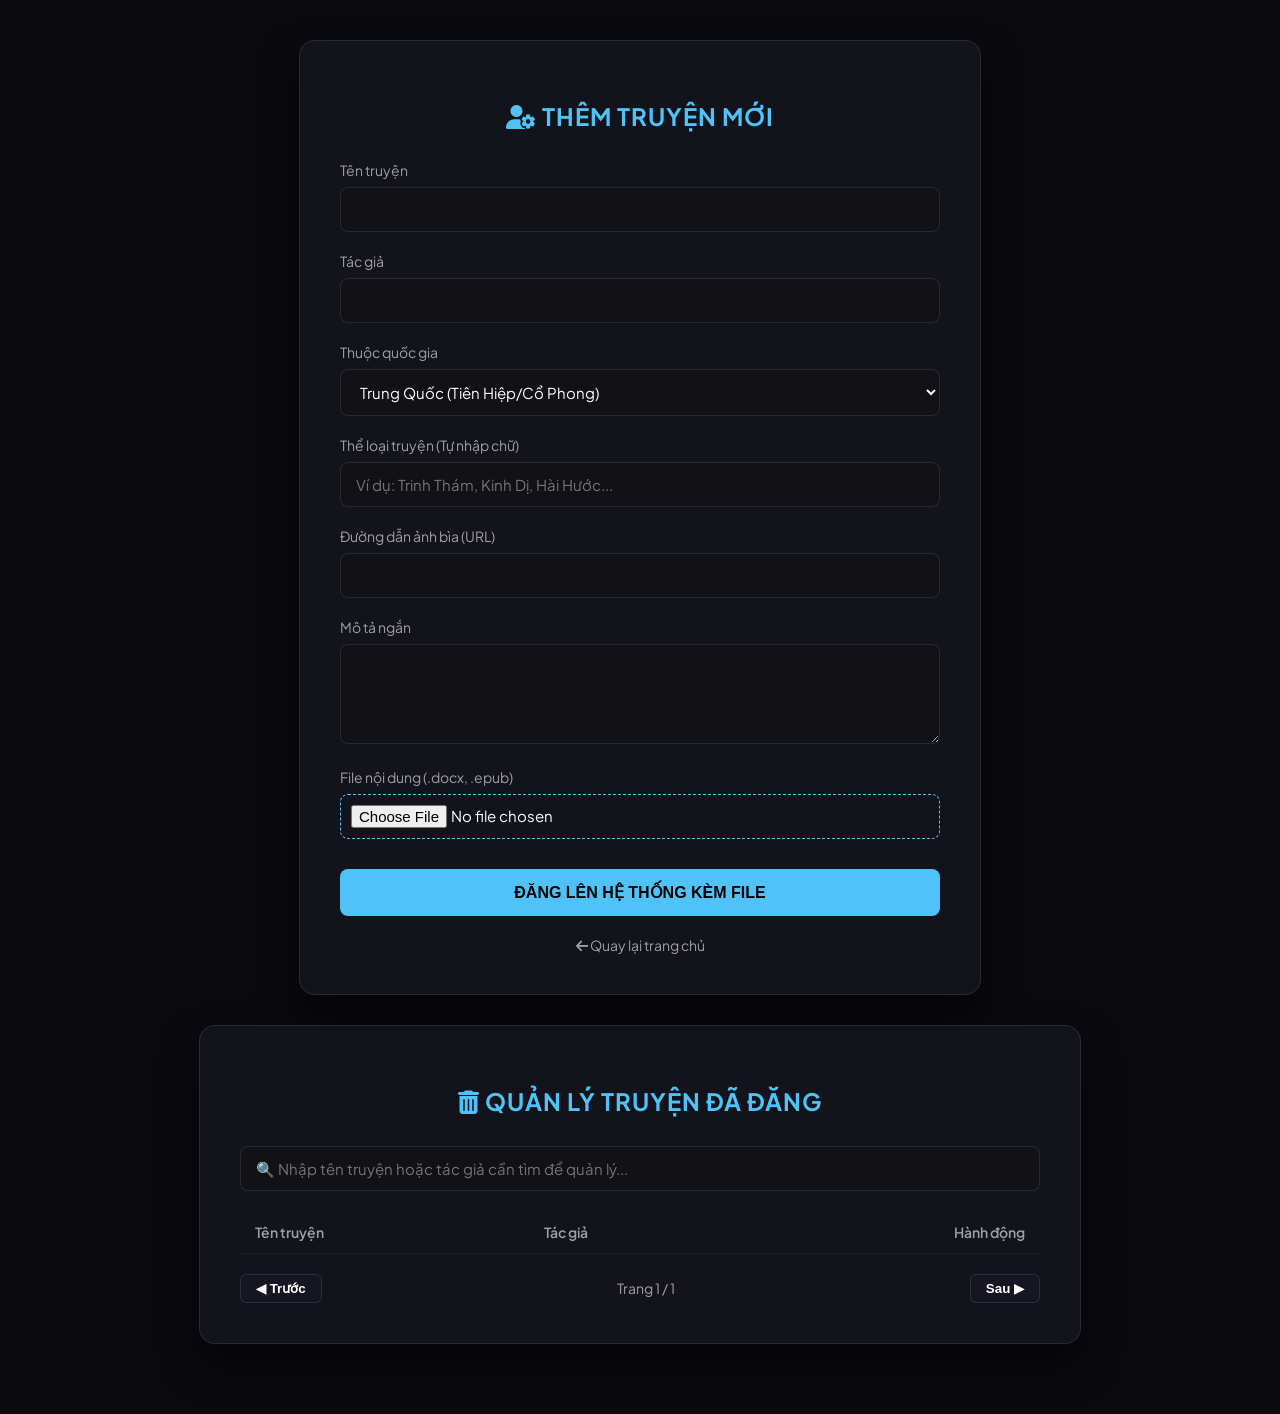
==== admin.html @ f94bbf7b "Add files via upload" ====
<!DOCTYPE html>
<html lang="vi">
<head>
    <meta charset="UTF-8">
    <meta name="viewport" content="width=device-width, initial-scale=1.0">
    <title>Trang Quản Trị | Luxury Library</title>
    <link href="https://fonts.googleapis.com/css2?family=Plus+Jakarta+Sans:wght@400;600&display=swap" rel="stylesheet">
    <link rel="stylesheet" href="https://cdnjs.cloudflare.com/ajax/libs/font-awesome/6.5.1/css/all.min.css">
    <style>
        body { background-color: #0a0a0f; color: #ffffff; font-family: 'Plus Jakarta Sans', sans-serif; display: flex; flex-direction: column; align-items: center; min-height: 100vh; margin: 0; padding: 40px 20px; }
        .admin-container { background: rgba(22, 22, 30, 0.8); backdrop-filter: blur(10px); border: 1px solid rgba(255, 255, 255, 0.1); padding: 40px; border-radius: 16px; width: 100%; max-width: 600px; box-shadow: 0 20px 40px rgba(0,0,0,0.5); margin-bottom: 30px; }
        h2 { text-align: center; margin-bottom: 30px; color: #4fc3f7; letter-spacing: 1px; }
        .form-group { margin-bottom: 20px; }
        label { display: block; margin-bottom: 8px; color: #a0a0a0; font-size: 14px; }
        input, select, textarea { width: 100%; padding: 12px 15px; background: #111116; border: 1px solid rgba(255, 255, 255, 0.1); border-radius: 8px; color: #fff; font-family: inherit; font-size: 15px; outline: none; box-sizing: border-box; transition: 0.3s; }
        input:focus, select:focus, textarea:focus { border-color: #4fc3f7; box-shadow: 0 0 10px rgba(79, 195, 247, 0.2); }
        textarea { resize: vertical; height: 100px; }
        .submit-btn { width: 100%; background: #4fc3f7; color: #000; border: none; padding: 14px; border-radius: 8px; font-weight: 600; font-size: 16px; cursor: pointer; transition: 0.3s; margin-top: 10px; }
        .submit-btn:hover { background: #29b6f6; box-shadow: 0 0 20px rgba(79, 195, 247, 0.4); }
        .back-home { display: block; text-align: center; margin-top: 20px; color: #a0a0a0; text-decoration: none; font-size: 14px; }
        .back-home:hover { color: #fff; }

        /* Style cho bảng Quản lý truyện */
        .table-container { max-width: 800px; width: 100%; }
        table { width: 100%; border-collapse: collapse; margin-top: 15px; }
        th, td { padding: 12px 15px; text-align: left; border-bottom: 1px solid rgba(255,255,255,0.05); }
        th { color: #a0a0a0; font-weight: 600; font-size: 14px; }
        .delete-btn { background: rgba(255, 71, 87, 0.1); color: #ff4757; border: 1px solid rgba(255, 71, 87, 0.3); padding: 8px 15px; border-radius: 6px; cursor: pointer; transition: 0.2s; font-weight: bold;}
        .delete-btn:hover { background: #ff4757; color: #fff; }

        /* THANH PHÂN TRANG (PAGINATION) */
        .pagination-controls { display: flex; justify-content: space-between; align-items: center; margin-top: 20px; font-size: 14px; color: #a0a0a0; }
        .page-nav-btn { background: #161622; color: #fff; border: 1px solid rgba(255,255,255,0.1); padding: 6px 15px; border-radius: 6px; cursor: pointer; font-weight: 600; transition: 0.2s; }
        .page-nav-btn:hover:not(:disabled) { background: #4fc3f7; color: #000; border-color: #4fc3f7; }
        .page-nav-btn:disabled { opacity: 0.3; cursor: not-allowed; }

        /* MODAL QUẢN LÝ CHƯƠNG TRUYỆN */
        .modal-overlay { position: fixed; inset: 0; background: rgba(0,0,0,0.85); backdrop-filter: blur(8px); display: none; justify-content: center; align-items: center; z-index: 2000; padding: 20px; }
        .modal-overlay.open { display: flex; }
        .chapter-modal { background: #161622; border: 1px solid rgba(255,255,255,0.1); width: 100%; max-width: 800px; max-height: 85vh; border-radius: 16px; display: flex; flex-direction: column; box-shadow: 0 20px 50px rgba(0,0,0,0.6); }
        .modal-header { padding: 20px; border-bottom: 1px solid rgba(255,255,255,0.05); display: flex; justify-content: space-between; align-items: center; }
        .modal-header h3 { margin: 0; color: #4fc3f7; font-size: 18px; }
        .close-modal-btn { background: none; border: none; color: #a0a0a0; font-size: 20px; cursor: pointer; transition: 0.2s; }
        .close-modal-btn:hover { color: #fff; }
        .modal-body { flex: 1; overflow-y: auto; padding: 20px; }

        /* Form nhập/sửa chương */
        .chapter-form-box { background: #0f1014; border: 1px dashed rgba(79, 195, 247, 0.3); padding: 15px; border-radius: 8px; margin-bottom: 20px; }
        .chapter-form-box h4 { margin: 0 0 12px 0; color: #ffcc00; font-size: 14px; }
        .inline-btn-group { display: flex; gap: 10px; margin-top: 10px; }
        .btn-action { padding: 8px 16px; border-radius: 6px; font-weight: 600; cursor: pointer; border: none; font-size: 14px; }
        .btn-save { background: #4fc3f7; color: #000; }
        .btn-cancel { background: transparent; color: #a0a0a0; border: 1px solid #444; }

        /* List chương admin */
        .admin-chap-list { display: flex; flex-direction: column; gap: 10px; }
        .admin-chap-item { background: #1c1c27; padding: 12px 15px; border-radius: 8px; display: flex; justify-content: space-between; align-items: center; border: 1px solid rgba(255,255,255,0.02); }
        .admin-chap-item span { font-weight: 600; color: #fff; font-size: 15px; }
        .edit-chap-btn { background: rgba(79, 195, 247, 0.1); color: #4fc3f7; border: 1px solid rgba(79, 195, 247, 0.2); padding: 5px 12px; border-radius: 5px; cursor: pointer; font-size: 13px; font-weight: bold; }
        .edit-chap-btn:hover { background: #4fc3f7; color: #000; }
        /* =========================================================
           ✨ HIỆU ỨNG THANH TIẾN TRÌNH QUÉT SÁNG KHI TẢI DỮ LIỆU
           ========================================================= */
        .loading-container {
            display: flex;
            flex-direction: column;
            align-items: center;
            gap: 15px;
            padding: 40px 0;
            color: #a0a0a0;
            font-size: 14px;
        }
        .linear-progress-bar {
            width: 100%;
            max-width: 450px;
            height: 6px;
            background: #111116;
            border-radius: 10px;
            overflow: hidden;
            position: relative;
            border: 1px solid rgba(255, 255, 255, 0.05);
            box-shadow: 0 0 10px rgba(0, 0, 0, 0.5);
        }
        .linear-progress-value {
            width: 100%;
            height: 100%;
            /* Tạo dải sáng xanh Electric chạy quét qua lại */
            background: linear-gradient(90deg, transparent, #4fc3f7, #29b6f6, transparent);
            position: absolute;
            animation: linearScanning 1.4s infinite linear;
        }
        @keyframes linearScanning {
            0% { left: -100%; }
            100% { left: 100%; }
        }
    </style>
</head>
<body>

    <div class="admin-container">
        <h2><i class="fa-solid fa-user-gear"></i> THÊM TRUYỆN MỚI</h2>
        <form id="addBookForm">
            <div class="form-group"><label>Tên truyện</label><input type="text" id="title" required></div>
            <div class="form-group"><label>Tác giả</label><input type="text" id="author" required></div>
            
            <div class="form-group">
                <label>Thuộc quốc gia</label>
                <select id="region" required>
                    <option value="china">Trung Quốc (Tiên Hiệp/Cổ Phong)</option>
                    <option value="japan">Nhật Bản (Light Novel)</option>
                    <option value="korea">Hàn Quốc (Thợ Săn/Hệ Thống)</option>
                </select>
            </div>
            
            <div class="form-group">
                <label>Thể loại truyện (Tự nhập chữ)</label>
                <input type="text" id="category" placeholder="Ví dụ: Trinh Thám, Kinh Dị, Hài Hước..." required>
            </div>

            <div class="form-group"><label>Đường dẫn ảnh bìa (URL)</label><input type="url" id="coverUrl" required></div>
            <div class="form-group"><label>Mô tả ngắn</label><textarea id="description" required></textarea></div>
            <div class="form-group"><label>File nội dung (.docx, .epub)</label>
    <input type="file" id="bookFile" accept=".docx,.epub" style="background: transparent; border: 1px dashed #4fc3f7; padding: 10px; text-align: center;" required>
</div>
            <button type="submit" class="submit-btn">ĐĂNG LÊN HỆ THỐNG KÈM FILE</button>
        </form>
        <a href="index.html" class="back-home"><i class="fa-solid fa-arrow-left"></i> Quay lại trang chủ</a>
    </div>

    <div class="admin-container table-container">
        <h2><i class="fa-solid fa-trash-can"></i> QUẢN LÝ TRUYỆN ĐÃ ĐĂNG</h2>
        
        <div class="form-group">
            <input type="text" id="adminSearchInput" placeholder="🔍 Nhập tên truyện hoặc tác giả cần tìm để quản lý...">
        </div>

        <table>
            <thead>
                <tr>
                    <th>Tên truyện</th>
                    <th>Tác giả</th>
                    <th style="text-align: right;">Hành động</th>
                </tr>
            </thead>
            <tbody id="bookListTable"></tbody>
        </table>

        <div class="pagination-controls">
            <button class="page-nav-btn" id="adminPrevBtn">◀ Trước</button>
            <span id="adminPageInfo">Trang 1 / 1</span>
            <button class="page-nav-btn" id="adminNextBtn">Sau ▶</button>
        </div>
    </div>

    <div class="modal-overlay" id="chapterManagerModal">
        <div class="chapter-modal">
            <div class="modal-header">
                <h3 id="modalBookTitle"><i class="fa-solid fa-book-bookmark"></i> Quản lý chương</h3>
                <button class="close-modal-btn" id="closeModalBtn">✕</button>
            </div>
            <div class="modal-body">
                
                <div class="chapter-form-box">
                    <h4 id="formActionTitle">➕ THÊM CHƯƠNG MỚI (VIẾT TAY / COPY-PASTE)</h4>
                    <div class="form-group" style="margin-bottom: 12px;">
                        <label>Tiêu đề chương</label>
                        <input type="text" id="inputChapTitle" placeholder="Ví dụ: Chương X: Khởi Đầu Mới">
                    </div>
                    <div class="form-group" style="margin-bottom: 12px;">
                        <label>Nội dung chi tiết chương</label>
                        <textarea id="inputChapContent" style="height: 180px;" placeholder="Dán hoặc viết nội dung truyện vào đây..."></textarea>
                    </div>
                    <div class="form-group" style="margin-bottom: 12px;" id="batchUploadGroup">
    <label style="color: #ffcc00; font-weight: bold;"><i class="fa-solid fa-file-import"></i> HOẶC IMPORT FILE CHƯƠNG HÀNG LOẠT (.DOCX, .EPUB)</label>
    <input type="file" id="inputChapFile" accept=".docx,.epub" style="background: transparent; border: 1px dashed #4fc3f7; padding: 12px; text-align: center;">
    <small style="color: #666; display: block; margin-top: 5px;">* Hệ thống sẽ tự động bóc tách các từ khóa "Chương X" bên trong file để tạo nhiều chương mới nối tiếp vào truyện.</small>
</div>
                    <div class="inline-btn-group">
                        <button class="btn-action btn-save" id="saveChapBtn">LƯU CHƯƠNG</button>
                        <button class="btn-action btn-cancel" id="cancelFormBtn" style="display: none;">HỦY SỬA</button>
                    </div>
                </div>

                <h4 style="color: #a0a0a0; font-size: 14px; margin-bottom: 12px;">📖 DANH SÁCH CHƯƠNG HIỆN CÓ</h4>
                <div class="admin-chap-list" id="adminChapListContainer"></div>
            </div>
        </div>
    </div>

<div class="modal-overlay" id="uploadProgressModal" style="display: none; z-index: 3000;">
    <div class="chapter-modal" style="max-width: 450px; padding: 30px; text-align: center; display: flex; flex-direction: column; align-items: center; justify-content: center;">
        <h3 style="color: #4fc3f7; margin-bottom: 20px;">
            <i class="fa-solid fa-cloud-arrow-up fa-bounce"></i> Đang tải truyện lên hệ thống...
        </h3>
        
        <div class="progress-bar" style="width: 100%; height: 16px; background: #111116; border: 1px solid rgba(255,255,255,0.1); border-radius: 10px; overflow: hidden; margin-bottom: 15px;">
            <div id="uploadProgressBar" style="height: 100%; width: 0%; background: linear-gradient(90deg, #4fc3f7, #29b6f6); transition: width 0.1s ease;"></div>
        </div>
        
        <span id="uploadProgressPercent" style="font-size: 18px; font-weight: bold; color: #fff;">0%</span>
    </div>
</div>

    <script>
    // 🌟 CẤU HÌNH ĐỊA CHỈ SERVER TẬP TRUNG
    // Thay đổi IP này thành "http://localhost:3000" nếu chạy hoàn toàn trên máy tính
    const SERVER_URL = "https://thuvienbackend.onrender.com";

    // --- 1. XỬ LÝ UP TRUYỆN CÓ ĐO TIẾN TRÌNH (UPLOAD PROGRESS) ---
    document.getElementById('addBookForm').addEventListener('submit', async (e) => {
        e.preventDefault();
        const formData = new FormData();
        formData.append('title', document.getElementById('title').value);
        formData.append('author', document.getElementById('author').value);
        formData.append('region', document.getElementById('region').value);
        formData.append('category', document.getElementById('category').value);
        formData.append('coverUrl', document.getElementById('coverUrl').value);
        formData.append('description', document.getElementById('description').value);
        
        const fileInput = document.getElementById('bookFile');
        if (fileInput.files.length > 0) formData.append('bookFile', fileInput.files[0]);

        const progressModal = document.getElementById('uploadProgressModal');
        const progressBar = document.getElementById('uploadProgressBar');
        const progressPercent = document.getElementById('uploadProgressPercent');
        
        progressModal.style.display = 'flex';
        progressBar.style.width = '0%';
        progressPercent.innerText = '0%';

        const xhr = new XMLHttpRequest();
        xhr.open('POST', `${SERVER_URL}/api/books/upload`, true);

        xhr.upload.addEventListener('progress', (event) => {
            if (event.lengthComputable) {
                const percentComplete = Math.round((event.loaded / event.total) * 100);
                progressBar.style.width = percentComplete + '%';
                progressPercent.innerText = percentComplete + '%';
                
                if (percentComplete === 100) {
                    progressPercent.innerHTML = `100% <br><span style="font-size:13px; color:#ffcc00; font-weight:normal;">Server đang bóc tách chương truyện, vui lòng đợi...</span>`;
                }
            }
        });

        xhr.onload = function () {
            progressModal.style.display = 'none';
            if (xhr.status >= 200 && xhr.status < 300) {
                alert('🎉 Đăng truyện và bóc tách chương thành công!');
                document.getElementById('addBookForm').reset();
                loadAdminBooks(); 
            } else {
                try {
                    const resData = JSON.parse(xhr.responseText);
                    alert(`❌ Lỗi từ hệ thống: ${resData.message}`);
                } catch (err) {
                    alert('❌ Có lỗi xảy ra trong quá trình xử lý file!');
                }
            }
        };

        xhr.onerror = function () {
            progressModal.style.display = 'none';
            alert('❌ Lỗi kết nối đến Server! Hãy kiểm tra xem bạn đã bật Backend chưa.');
        };

        xhr.send(formData);
    });

    // --- 2. XỬ LÝ SEARCH VÀ PHÂN TRANG ---
    let allAdminBooks = [];       
    let filteredAdminBooks = [];  
    let currentAdminPage = 1;     
    const rowsPerPage = 5;        

    async function loadAdminBooks() {
        try {
            const response = await fetch(`${SERVER_URL}/api/books`);
            allAdminBooks = await response.json();
            filteredAdminBooks = [...allAdminBooks]; 
            currentAdminPage = 1;                    
            renderAdminTable();
        } catch (error) { console.error("Lỗi tải danh sách truyện:", error); }
    }

    function renderAdminTable() {
        const tbody = document.getElementById('bookListTable');
        tbody.innerHTML = '';
        const totalPages = Math.ceil(filteredAdminBooks.length / rowsPerPage);
        
        if (totalPages === 0) {
            tbody.innerHTML = '<tr><td colspan="3" style="text-align:center; color:#a0a0a0;">Không tìm thấy truyện nào tương ứng</td></tr>';
            document.getElementById('adminPageInfo').innerText = 'Trang 0 / 0';
            document.getElementById('adminPrevBtn').disabled = true;
            document.getElementById('adminNextBtn').disabled = true;
            return;
        }

        document.getElementById('adminPageInfo').innerText = `Trang ${currentAdminPage} / ${totalPages}`;
        document.getElementById('adminPrevBtn').disabled = (currentAdminPage === 1);
        document.getElementById('adminNextBtn').disabled = (currentAdminPage === totalPages);

        const start = (currentAdminPage - 1) * rowsPerPage;
        const end = start + rowsPerPage;
        const pageItems = filteredAdminBooks.slice(start, end);

        pageItems.forEach(book => {
            tbody.innerHTML += `
                <tr>
                    <td style="color:#fff; font-weight:600;">${book.title}</td>
                    <td>${book.author}</td>
                    <td style="text-align: right; white-space: nowrap;">
                        <button class="page-nav-btn" style="background: rgba(79,195,247,0.1); color:#4fc3f7; border-color: rgba(79,195,247,0.3); margin-right: 8px;" onclick="openChapterManager('${book._id}', '${book.title}')">
                            <i class="fa-solid fa-list-ol"></i> Chương
                        </button>
                        <button class="delete-btn" onclick="deleteBook('${book._id}', '${book.title}')">
                            <i class="fa-solid fa-trash"></i> Xóa
                        </button>
                    </td>
                </tr>
            `;
        });
    }

    document.getElementById('adminSearchInput').addEventListener('input', (e) => {
        const query = e.target.value.toLowerCase().trim();
        filteredAdminBooks = allAdminBooks.filter(book => 
            book.title.toLowerCase().includes(query) || 
            book.author.toLowerCase().includes(query)
        );
        currentAdminPage = 1; 
        renderAdminTable();
    });

    document.getElementById('adminPrevBtn').addEventListener('click', () => {
        if(currentAdminPage > 1) { currentAdminPage--; renderAdminTable(); }
    });
    document.getElementById('adminNextBtn').addEventListener('click', () => {
        const totalPages = Math.ceil(filteredAdminBooks.length / rowsPerPage);
        if(currentAdminPage < totalPages) { currentAdminPage++; renderAdminTable(); }
    });

    async function deleteBook(id, title) {
        if(confirm(`⚠️ Bạn có chắc chắn muốn XÓA VĨNH VIỄN truyện "${title}" không? Hành động này không thể hoàn tác!`)) {
            try {
                const response = await fetch(`${SERVER_URL}/api/books/${id}`, { method: 'DELETE' });
                if (response.ok) {
                    alert(`🗑️ Đã xóa truyện "${title}" thành công!`);
                    loadAdminBooks(); 
                } else alert("❌ Có lỗi xảy ra khi xóa!");
            } catch (error) { console.error("Lỗi:", error); }
        }
    }

    // --- 3. LOGIC XỬ LÝ QUẢN LÝ TỪNG CHƯƠNG ---
    let currentTargetBookId = ""; 
    let editingChapterId = null;  

    const modal = document.getElementById("chapterManagerModal");
    const formTitle = document.getElementById("formActionTitle");
    const inputTitle = document.getElementById("inputChapTitle");
    const inputContent = document.getElementById("inputChapContent");
    const cancelBtn = document.getElementById("cancelFormBtn");
    const saveBtn = document.getElementById("saveChapBtn");
    const chapListContainer = document.getElementById("adminChapListContainer");

    async function openChapterManager(bookId, bookTitle) {
        currentTargetBookId = bookId;
        document.getElementById("modalBookTitle").innerText = `Quản lý chương - ${bookTitle}`;
        resetChapForm();
        modal.classList.add("open");
        await loadChaptersForAdmin();
    }

  async function loadChaptersForAdmin() {
    chapListContainer.innerHTML = `
        <div class="loading-container">
            <div class="linear-progress-bar"><div class="linear-progress-value"></div></div>
            <span><i class="fa-solid fa-spinner fa-spin" style="color: #4fc3f7; margin-right: 5px;"></i> Đang lấy danh sách chương...</span>
        </div>
    `;
    
    try {
        const res = await fetch(`${SERVER_URL}/api/books/${currentTargetBookId}/chapters`);
        const chapters = await res.json();
        
        if(chapters.length === 0) {
            chapListContainer.innerHTML = `<p style="color:#666; text-align:center;">Truyện này chưa có chương nào. Hãy nhập chương đầu tiên!</p>`;
            return;
        }

        // ✨ GIẢI PHÁP: Tạo một biến chuỗi tạm để gom toàn bộ HTML lại
        let htmlBuffer = "";

        chapters.forEach(chap => {
            const hasAudio = !!chap.audioUrl;
            const audioBadge = hasAudio ? `<span style="color: #2ecc71; font-size: 12px; margin-left: 8px;"><i class="fa-solid fa-file-audio"></i> Có Audio</span>` : '';

            const audioControlBtn = !hasAudio 
                ? `<button class="edit-chap-btn" style="background: rgba(46, 204, 113, 0.1); color: #2ecc71; border-color: rgba(46, 204, 113, 0.3);" onclick="document.getElementById('audioInput_${chap._id}').click()">
                        <i class="fa-solid fa-microphone"></i> Đăng Audio
                   </button>`
                : `<button class="delete-btn" style="padding: 5px 12px; font-size: 13px; margin: 0; background: rgba(231, 76, 60, 0.1); color: #e74c3c; border-color: rgba(231, 76, 60, 0.3);" onclick="executeAudioDelete('${chap._id}', '${chap.title}')">
                        <i class="fa-solid fa-music-slash"></i> Xóa Audio
                   </button>`;

            // Cộng dồn chuỗi vào biến đệm, hoàn toàn không động chạm vào giao diện (DOM) lúc này
            htmlBuffer += `
                <div class="admin-chap-item">
                    <div>
                        <span>${chap.title} (Chương ${chap.chapterNumber})</span>
                        ${audioBadge}
                    </div>
                    <div style="display: flex; gap: 8px; flex-wrap: wrap; align-items: center;">
                        <input type="file" id="audioInput_${chap._id}" accept="audio/*" style="display:none;" onchange="executeAudioUpload('${chap._id}')">
                        ${audioControlBtn}
                        <button class="edit-chap-btn" onclick="triggerEditChapter('${chap._id}')">
                            <i class="fa-solid fa-pen-to-square"></i> Sửa
                        </button>
                        <button class="delete-btn" style="padding: 5px 12px; font-size: 13px; margin: 0;" onclick="deleteChapter('${chap._id}', '${chap.title}')">
                            <i class="fa-solid fa-trash"></i> Xóa
                        </button>
                    </div>
                </div>
            `;
        });

        // ✨ Đổ toàn bộ dữ liệu vào DOM 1 lần duy nhất sau khi lặp xong
        chapListContainer.innerHTML = htmlBuffer;

    } catch (error) { 
        console.error(error); 
        chapListContainer.innerHTML = `<p style="color:#ff4757; text-align:center;">❌ Lỗi đường truyền, không thể tải danh sách chương!</p>`;
    }
}

    saveBtn.addEventListener("click", async () => {
        const fileInput = document.getElementById("inputChapFile");
        
        // TRƯỜNG HỢP 1: Đang sửa chương HOẶC không chọn file -> Chạy logic viết tay cũ
        if (editingChapterId || !fileInput.files || fileInput.files.length === 0) {
            const title = inputTitle.value.trim();
            const content = inputContent.value.trim();
            
            if(!content) {
                alert("⚠️ Vui lòng điền nội dung chương hoặc chọn file để bóc tách!");
                return;
            }

            let url = `${SERVER_URL}/api/books/${currentTargetBookId}/chapters/manual`;
            let method = "POST";

            if(editingChapterId) {
                url = `${SERVER_URL}/api/chapters/${editingChapterId}`;
                method = "PUT";
            }

            try {
                const response = await fetch(url, {
                    method: method,
                    headers: { 'Content-Type': 'application/json' },
                    body: JSON.stringify({ title, content })
                });

                if(response.ok) {
                    alert(editingChapterId ? "🎉 Cập nhật chương thành công!" : "🎉 Thêm chương mới thành công!");
                    resetChapForm();
                    await loadChaptersForAdmin(); 
                } else { alert("❌ Lỗi xử lý dữ liệu từ Server!"); }
            } catch (error) { alert("❌ Lỗi kết nối Server!"); }
        } 
        
        // TRƯỜNG HỢP 2: Đăng tải file bóc tách chương hàng loạt (Batch Import)
        else {
            const formData = new FormData();
            formData.append('chapterFile', fileInput.files[0]);

            const progressModal = document.getElementById('uploadProgressModal');
            const progressBar = document.getElementById('uploadProgressBar');
            const progressPercent = document.getElementById('uploadProgressPercent');
            const progressTitle = progressModal.querySelector('h3');
            const originalTitleHTML = progressTitle.innerHTML;

            progressTitle.innerHTML = `<i class="fa-solid fa-wand-magic-sparkles fa-bounce"></i> Đang bóc tách file chương hàng loạt...`;
            progressModal.style.display = 'flex';
            progressBar.style.width = '0%';
            progressPercent.innerText = '0%';

            const xhr = new XMLHttpRequest();
            xhr.open('POST', `${SERVER_URL}/api/books/${currentTargetBookId}/chapters/upload`, true);

            xhr.upload.addEventListener('progress', (event) => {
                if (event.lengthComputable) {
                    const percentComplete = Math.round((event.loaded / event.total) * 100);
                    progressBar.style.width = percentComplete + '%';
                    progressPercent.innerText = percentComplete + '%';
                    if (percentComplete === 100) {
                        progressPercent.innerHTML = `100% <br><span style="font-size:13px; color:#ffcc00; font-weight:normal;">Server đang phân rã văn bản thành nhiều chương, vui lòng đợi...</span>`;
                    }
                }
            });

            xhr.onload = async function () {
                progressModal.style.display = 'none';
                progressTitle.innerHTML = originalTitleHTML;
                if (xhr.status >= 200 && xhr.status < 300) {
                    try {
                        const resData = JSON.parse(xhr.responseText);
                        alert(`🎉 ${resData.message}`);
                    } catch(e) {
                        alert("🎉 Import danh sách chương thành công!");
                    }
                    resetChapForm();
                    await loadChaptersForAdmin();
                } else {
                    try {
                        const resData = JSON.parse(xhr.responseText);
                        alert(`❌ Lỗi từ hệ thống: ${resData.message}`);
                    } catch (err) {
                        alert('❌ Có lỗi xảy ra trong quá trình xử lý file!');
                    }
                }
            };

            xhr.onerror = function () {
                progressModal.style.display = 'none';
                progressTitle.innerHTML = originalTitleHTML;
                alert('❌ Lỗi kết nối đến Server Backend!');
            };

            xhr.send(formData);
        }
    });

   // =========================================================================
    // ✨ KHU VỰC DỌN SẠCH CODE: ĐÃ LOẠI BỎ TRÙNG LẶP HÀM & GIỮ NGUYÊN AUDIO ENGINE
    // =========================================================================

    function resetChapForm() {
        editingChapterId = null;
        formTitle.innerText = "➕ THÊM CHƯƠNG MỚI (VIẾT TAY / COPY-PASTE)";
        inputTitle.value = "";
        inputContent.value = "";
        const fileInput = document.getElementById("inputChapFile");
        if(fileInput) fileInput.value = "";
        document.getElementById("batchUploadGroup").style.display = "block"; // Hiện lại ô chọn file hàng loạt
        cancelBtn.style.display = "none";
    }

    async function triggerEditChapter(chapterId) {
        try {
            const res = await fetch(`${SERVER_URL}/api/chapters/${chapterId}`);
            const chapter = await res.json();
            
            editingChapterId = chapterId;
            formTitle.innerText = `📝 ĐANG SỬA NỘI DUNG: ${chapter.title}`;
            inputTitle.value = chapter.title;
            inputContent.value = chapter.content;
            document.getElementById("batchUploadGroup").style.display = "none"; // Ẩn ô chọn file khi đang sửa
            cancelBtn.style.display = "inline-block"; 
            inputTitle.focus();
        } catch (error) { alert("Không lấy được nội dung chi tiết chương!"); }
    }

    cancelBtn.onclick = resetChapForm;
    document.getElementById("closeModalBtn").onclick = () => modal.classList.remove("open");
    document.addEventListener('DOMContentLoaded', loadAdminBooks);

    async function deleteChapter(chapterId, chapterTitle) {
        if (confirm(`⚠️ Bạn có chắc chắn muốn XÓA VĨNH VIỄN chương "${chapterTitle}" không?\nHệ thống sẽ tự động dồn các số chương phía sau lên!`)) {
            try {
                const response = await fetch(`${SERVER_URL}/api/chapters/${chapterId}`, {
                    method: 'DELETE'
                });

                if (response.ok) {
                    alert(`🗑️ Đã dọn dẹp chương "${chapterTitle}" khỏi cơ sở dữ liệu!`);
                    resetChapForm();          
                    await loadChaptersForAdmin(); 
                } else {
                    alert("❌ Có lỗi xảy ra, server từ chối xóa chương!");
                }
            } catch (error) {
                console.error("Lỗi kết nối:", error);
                alert("❌ Không thể kết nối tới máy chủ!");
            }
        }
    }

    async function executeAudioUpload(chapterId) {
        const fileInput = document.getElementById(`audioInput_${chapterId}`);
        if (fileInput.files.length === 0) return;

        const formData = new FormData();
        formData.append('audioFile', fileInput.files[0]);

        const progressModal = document.getElementById('uploadProgressModal');
        const progressBar = document.getElementById('uploadProgressBar');
        const progressPercent = document.getElementById('uploadProgressPercent');
        
        const progressTitle = progressModal.querySelector('h3');
        const originalTitleHTML = progressTitle.innerHTML; 
        progressTitle.innerHTML = `<i class="fa-solid fa-cloud-arrow-up fa-bounce"></i> Đang tải file Audio lên hệ thống...`;

        progressModal.style.display = 'flex';
        progressBar.style.width = '0%';
        progressPercent.innerText = '0%';

        const xhr = new XMLHttpRequest();
        xhr.open('POST', `${SERVER_URL}/api/chapters/${chapterId}/audio`, true);

        xhr.upload.addEventListener('progress', (event) => {
            if (event.lengthComputable) {
                const percentComplete = Math.round((event.loaded / event.total) * 100);
                progressBar.style.width = percentComplete + '%';
                progressPercent.innerText = percentComplete + '%';
                
                if (percentComplete === 100) {
                    progressPercent.innerHTML = `100% <br><span style="font-size:13px; color:#ffcc00; font-weight:normal;">Server đang lưu trữ cấu hình Audio, vui lòng đợi...</span>`;
                }
            }
        });

        xhr.onload = function () {
            progressModal.style.display = 'none'; 
            progressTitle.innerHTML = originalTitleHTML; 
            
            if (xhr.status >= 200 && xhr.status < 300) {
                alert("🎉 Đăng tải file âm thanh lên hệ thống thành công!");
                loadChaptersForAdmin(); 
            } else {
                try {
                    const resData = JSON.parse(xhr.responseText);
                    alert(`❌ Lỗi từ hệ thống: ${resData.message}`);
                } catch (err) {
                    console.error("Nội dung lỗi crash từ Server:", xhr.responseText);
                    alert(`❌ Server báo lỗi mã ${xhr.status}! Hãy kiểm tra thư mục uploads/audio hoặc xem lỗi chi tiết ở tab Console (nhấn F12).`);
                }
            }
        };

        xhr.onerror = function () {
            progressModal.style.display = 'none';
            progressTitle.innerHTML = originalTitleHTML;
            alert('❌ Lỗi kết nối đến Server! Hãy kiểm tra xem bạn đã bật Backend chưa.');
        };

        xhr.send(formData);
    }

    async function executeAudioDelete(chapterId, chapterTitle) {
        if (confirm(`⚠️ Bạn có chắc chắn muốn XÓA FILE AUDIO của chương "${chapterTitle}" vĩnh viễn không?`)) {
            try {
                const response = await fetch(`${SERVER_URL}/api/chapters/${chapterId}/audio`, {
                    method: 'DELETE'
                });

                if (response.ok) {
                    alert(`🗑️ Đã xóa sạch file âm thanh khỏi chương "${chapterTitle}"!`);
                    await loadChaptersForAdmin(); 
                } else {
                    alert("❌ Server từ chối lệnh xóa audio!");
                }
            } catch (err) {
                alert("❌ Lỗi đường truyền, không thể kết nối tới Backend!");
            }
        }
    }
    </script>
    
</body>
</html>
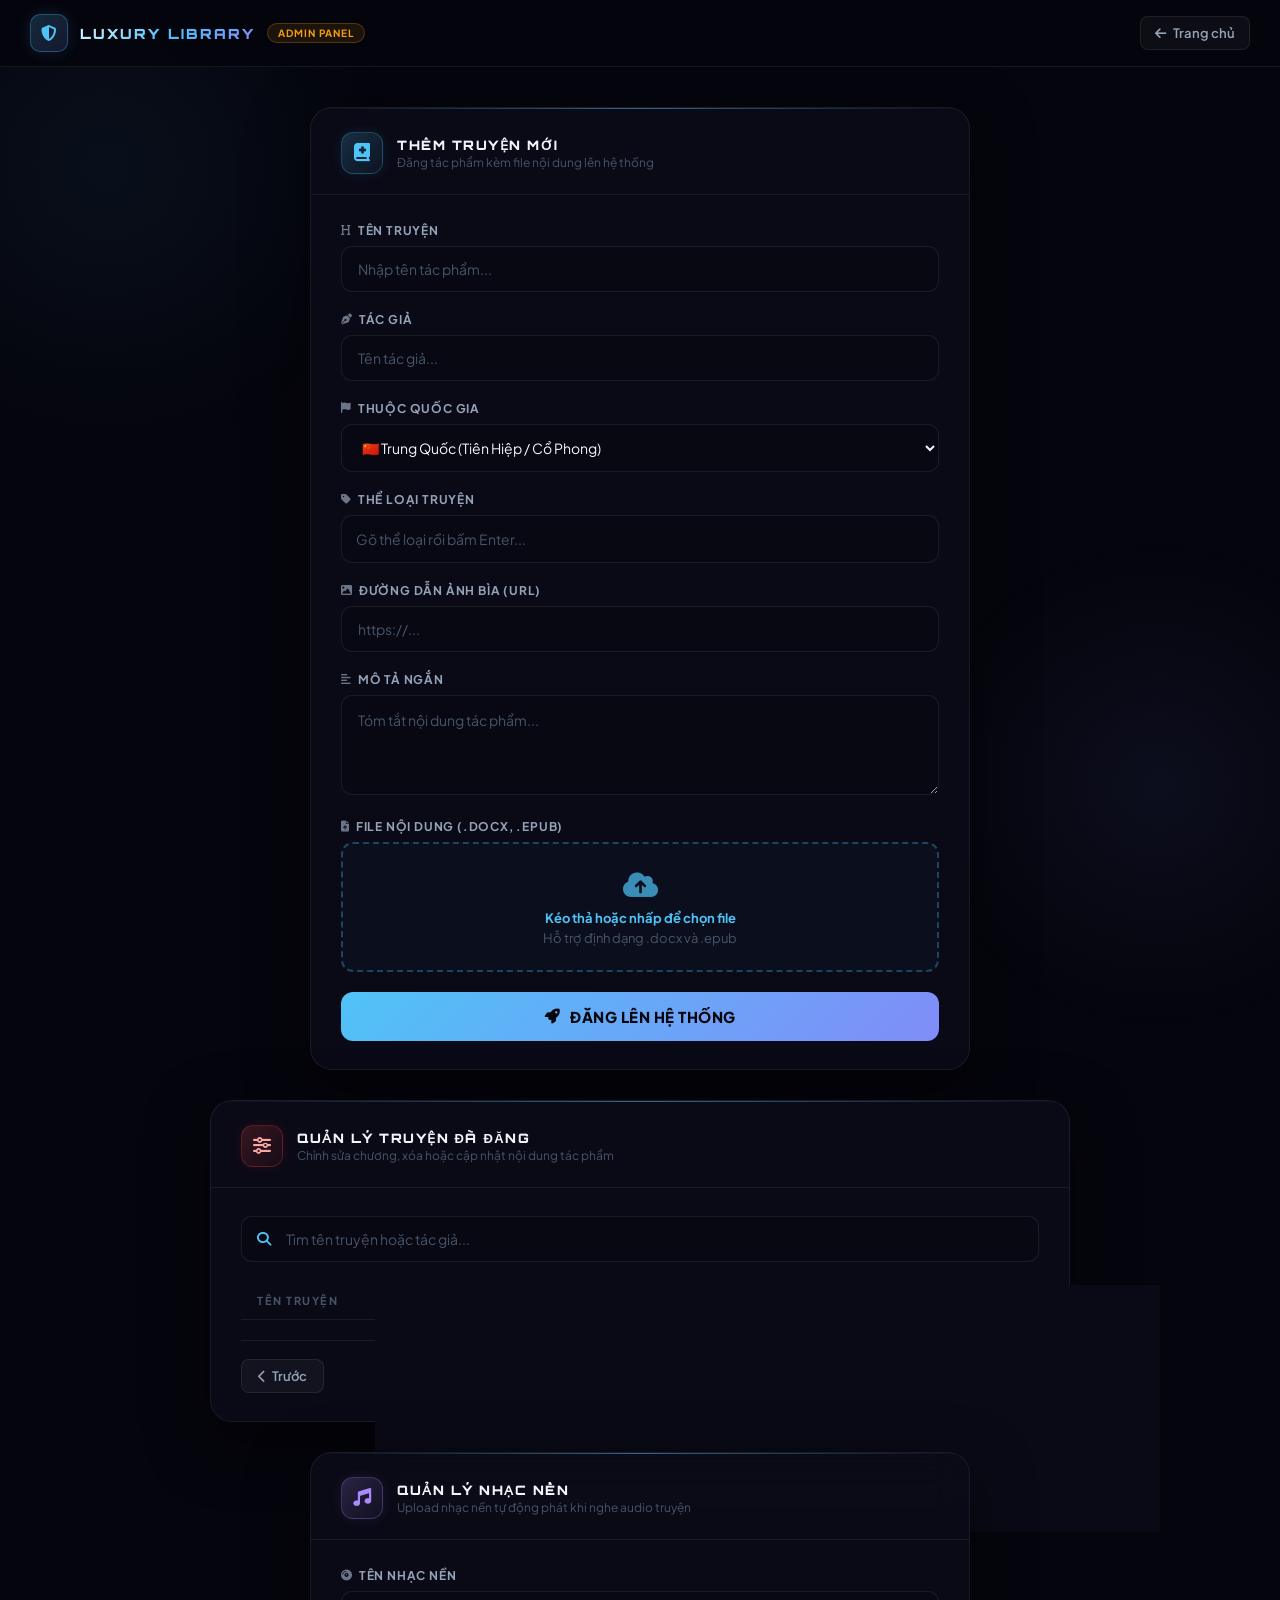
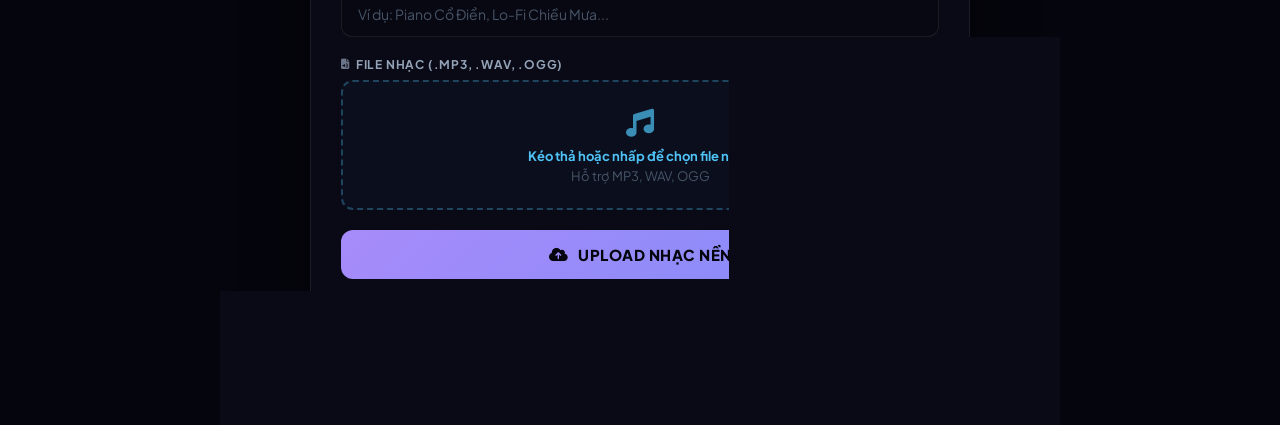
==== commit 5301b64f: "Add files via upload" ====
--- a/admin.html
+++ b/admin.html
@@ -1,672 +1,1568 @@
-<!DOCTYPE html>
-<html lang="vi">
-<head>
-    <meta charset="UTF-8">
-    <meta name="viewport" content="width=device-width, initial-scale=1.0">
-    <title>Trang Quản Trị | Luxury Library</title>
-    <link href="https://fonts.googleapis.com/css2?family=Plus+Jakarta+Sans:wght@400;600&display=swap" rel="stylesheet">
-    <link rel="stylesheet" href="https://cdnjs.cloudflare.com/ajax/libs/font-awesome/6.5.1/css/all.min.css">
-    <style>
-        body { background-color: #0a0a0f; color: #ffffff; font-family: 'Plus Jakarta Sans', sans-serif; display: flex; flex-direction: column; align-items: center; min-height: 100vh; margin: 0; padding: 40px 20px; }
-        .admin-container { background: rgba(22, 22, 30, 0.8); backdrop-filter: blur(10px); border: 1px solid rgba(255, 255, 255, 0.1); padding: 40px; border-radius: 16px; width: 100%; max-width: 600px; box-shadow: 0 20px 40px rgba(0,0,0,0.5); margin-bottom: 30px; }
-        h2 { text-align: center; margin-bottom: 30px; color: #4fc3f7; letter-spacing: 1px; }
-        .form-group { margin-bottom: 20px; }
-        label { display: block; margin-bottom: 8px; color: #a0a0a0; font-size: 14px; }
-        input, select, textarea { width: 100%; padding: 12px 15px; background: #111116; border: 1px solid rgba(255, 255, 255, 0.1); border-radius: 8px; color: #fff; font-family: inherit; font-size: 15px; outline: none; box-sizing: border-box; transition: 0.3s; }
-        input:focus, select:focus, textarea:focus { border-color: #4fc3f7; box-shadow: 0 0 10px rgba(79, 195, 247, 0.2); }
-        textarea { resize: vertical; height: 100px; }
-        .submit-btn { width: 100%; background: #4fc3f7; color: #000; border: none; padding: 14px; border-radius: 8px; font-weight: 600; font-size: 16px; cursor: pointer; transition: 0.3s; margin-top: 10px; }
-        .submit-btn:hover { background: #29b6f6; box-shadow: 0 0 20px rgba(79, 195, 247, 0.4); }
-        .back-home { display: block; text-align: center; margin-top: 20px; color: #a0a0a0; text-decoration: none; font-size: 14px; }
-        .back-home:hover { color: #fff; }
-
-        /* Style cho bảng Quản lý truyện */
-        .table-container { max-width: 800px; width: 100%; }
-        table { width: 100%; border-collapse: collapse; margin-top: 15px; }
-        th, td { padding: 12px 15px; text-align: left; border-bottom: 1px solid rgba(255,255,255,0.05); }
-        th { color: #a0a0a0; font-weight: 600; font-size: 14px; }
-        .delete-btn { background: rgba(255, 71, 87, 0.1); color: #ff4757; border: 1px solid rgba(255, 71, 87, 0.3); padding: 8px 15px; border-radius: 6px; cursor: pointer; transition: 0.2s; font-weight: bold;}
-        .delete-btn:hover { background: #ff4757; color: #fff; }
-
-        /* THANH PHÂN TRANG (PAGINATION) */
-        .pagination-controls { display: flex; justify-content: space-between; align-items: center; margin-top: 20px; font-size: 14px; color: #a0a0a0; }
-        .page-nav-btn { background: #161622; color: #fff; border: 1px solid rgba(255,255,255,0.1); padding: 6px 15px; border-radius: 6px; cursor: pointer; font-weight: 600; transition: 0.2s; }
-        .page-nav-btn:hover:not(:disabled) { background: #4fc3f7; color: #000; border-color: #4fc3f7; }
-        .page-nav-btn:disabled { opacity: 0.3; cursor: not-allowed; }
-
-        /* MODAL QUẢN LÝ CHƯƠNG TRUYỆN */
-        .modal-overlay { position: fixed; inset: 0; background: rgba(0,0,0,0.85); backdrop-filter: blur(8px); display: none; justify-content: center; align-items: center; z-index: 2000; padding: 20px; }
-        .modal-overlay.open { display: flex; }
-        .chapter-modal { background: #161622; border: 1px solid rgba(255,255,255,0.1); width: 100%; max-width: 800px; max-height: 85vh; border-radius: 16px; display: flex; flex-direction: column; box-shadow: 0 20px 50px rgba(0,0,0,0.6); }
-        .modal-header { padding: 20px; border-bottom: 1px solid rgba(255,255,255,0.05); display: flex; justify-content: space-between; align-items: center; }
-        .modal-header h3 { margin: 0; color: #4fc3f7; font-size: 18px; }
-        .close-modal-btn { background: none; border: none; color: #a0a0a0; font-size: 20px; cursor: pointer; transition: 0.2s; }
-        .close-modal-btn:hover { color: #fff; }
-        .modal-body { flex: 1; overflow-y: auto; padding: 20px; }
-
-        /* Form nhập/sửa chương */
-        .chapter-form-box { background: #0f1014; border: 1px dashed rgba(79, 195, 247, 0.3); padding: 15px; border-radius: 8px; margin-bottom: 20px; }
-        .chapter-form-box h4 { margin: 0 0 12px 0; color: #ffcc00; font-size: 14px; }
-        .inline-btn-group { display: flex; gap: 10px; margin-top: 10px; }
-        .btn-action { padding: 8px 16px; border-radius: 6px; font-weight: 600; cursor: pointer; border: none; font-size: 14px; }
-        .btn-save { background: #4fc3f7; color: #000; }
-        .btn-cancel { background: transparent; color: #a0a0a0; border: 1px solid #444; }
-
-        /* List chương admin */
-        .admin-chap-list { display: flex; flex-direction: column; gap: 10px; }
-        .admin-chap-item { background: #1c1c27; padding: 12px 15px; border-radius: 8px; display: flex; justify-content: space-between; align-items: center; border: 1px solid rgba(255,255,255,0.02); }
-        .admin-chap-item span { font-weight: 600; color: #fff; font-size: 15px; }
-        .edit-chap-btn { background: rgba(79, 195, 247, 0.1); color: #4fc3f7; border: 1px solid rgba(79, 195, 247, 0.2); padding: 5px 12px; border-radius: 5px; cursor: pointer; font-size: 13px; font-weight: bold; }
-        .edit-chap-btn:hover { background: #4fc3f7; color: #000; }
-        /* =========================================================
-           ✨ HIỆU ỨNG THANH TIẾN TRÌNH QUÉT SÁNG KHI TẢI DỮ LIỆU
-           ========================================================= */
-        .loading-container {
-            display: flex;
-            flex-direction: column;
-            align-items: center;
-            gap: 15px;
-            padding: 40px 0;
-            color: #a0a0a0;
-            font-size: 14px;
-        }
-        .linear-progress-bar {
-            width: 100%;
-            max-width: 450px;
-            height: 6px;
-            background: #111116;
-            border-radius: 10px;
-            overflow: hidden;
-            position: relative;
-            border: 1px solid rgba(255, 255, 255, 0.05);
-            box-shadow: 0 0 10px rgba(0, 0, 0, 0.5);
-        }
-        .linear-progress-value {
-            width: 100%;
-            height: 100%;
-            /* Tạo dải sáng xanh Electric chạy quét qua lại */
-            background: linear-gradient(90deg, transparent, #4fc3f7, #29b6f6, transparent);
-            position: absolute;
-            animation: linearScanning 1.4s infinite linear;
-        }
-        @keyframes linearScanning {
-            0% { left: -100%; }
-            100% { left: 100%; }
-        }
-    </style>
-</head>
-<body>
-
-    <div class="admin-container">
-        <h2><i class="fa-solid fa-user-gear"></i> THÊM TRUYỆN MỚI</h2>
-        <form id="addBookForm">
-            <div class="form-group"><label>Tên truyện</label><input type="text" id="title" required></div>
-            <div class="form-group"><label>Tác giả</label><input type="text" id="author" required></div>
-            
-            <div class="form-group">
-                <label>Thuộc quốc gia</label>
-                <select id="region" required>
-                    <option value="china">Trung Quốc (Tiên Hiệp/Cổ Phong)</option>
-                    <option value="japan">Nhật Bản (Light Novel)</option>
-                    <option value="korea">Hàn Quốc (Thợ Săn/Hệ Thống)</option>
-                </select>
-            </div>
-            
-            <div class="form-group">
-                <label>Thể loại truyện (Tự nhập chữ)</label>
-                <input type="text" id="category" placeholder="Ví dụ: Trinh Thám, Kinh Dị, Hài Hước..." required>
-            </div>
-
-            <div class="form-group"><label>Đường dẫn ảnh bìa (URL)</label><input type="url" id="coverUrl" required></div>
-            <div class="form-group"><label>Mô tả ngắn</label><textarea id="description" required></textarea></div>
-            <div class="form-group"><label>File nội dung (.docx, .epub)</label>
-    <input type="file" id="bookFile" accept=".docx,.epub" style="background: transparent; border: 1px dashed #4fc3f7; padding: 10px; text-align: center;" required>
-</div>
-            <button type="submit" class="submit-btn">ĐĂNG LÊN HỆ THỐNG KÈM FILE</button>
-        </form>
-        <a href="index.html" class="back-home"><i class="fa-solid fa-arrow-left"></i> Quay lại trang chủ</a>
-    </div>
-
-    <div class="admin-container table-container">
-        <h2><i class="fa-solid fa-trash-can"></i> QUẢN LÝ TRUYỆN ĐÃ ĐĂNG</h2>
-        
-        <div class="form-group">
-            <input type="text" id="adminSearchInput" placeholder="🔍 Nhập tên truyện hoặc tác giả cần tìm để quản lý...">
-        </div>
-
-        <table>
-            <thead>
-                <tr>
-                    <th>Tên truyện</th>
-                    <th>Tác giả</th>
-                    <th style="text-align: right;">Hành động</th>
-                </tr>
-            </thead>
-            <tbody id="bookListTable"></tbody>
-        </table>
-
-        <div class="pagination-controls">
-            <button class="page-nav-btn" id="adminPrevBtn">◀ Trước</button>
-            <span id="adminPageInfo">Trang 1 / 1</span>
-            <button class="page-nav-btn" id="adminNextBtn">Sau ▶</button>
-        </div>
-    </div>
-
-    <div class="modal-overlay" id="chapterManagerModal">
-        <div class="chapter-modal">
-            <div class="modal-header">
-                <h3 id="modalBookTitle"><i class="fa-solid fa-book-bookmark"></i> Quản lý chương</h3>
-                <button class="close-modal-btn" id="closeModalBtn">✕</button>
-            </div>
-            <div class="modal-body">
-                
-                <div class="chapter-form-box">
-                    <h4 id="formActionTitle">➕ THÊM CHƯƠNG MỚI (VIẾT TAY / COPY-PASTE)</h4>
-                    <div class="form-group" style="margin-bottom: 12px;">
-                        <label>Tiêu đề chương</label>
-                        <input type="text" id="inputChapTitle" placeholder="Ví dụ: Chương X: Khởi Đầu Mới">
-                    </div>
-                    <div class="form-group" style="margin-bottom: 12px;">
-                        <label>Nội dung chi tiết chương</label>
-                        <textarea id="inputChapContent" style="height: 180px;" placeholder="Dán hoặc viết nội dung truyện vào đây..."></textarea>
-                    </div>
-                    <div class="form-group" style="margin-bottom: 12px;" id="batchUploadGroup">
-    <label style="color: #ffcc00; font-weight: bold;"><i class="fa-solid fa-file-import"></i> HOẶC IMPORT FILE CHƯƠNG HÀNG LOẠT (.DOCX, .EPUB)</label>
-    <input type="file" id="inputChapFile" accept=".docx,.epub" style="background: transparent; border: 1px dashed #4fc3f7; padding: 12px; text-align: center;">
-    <small style="color: #666; display: block; margin-top: 5px;">* Hệ thống sẽ tự động bóc tách các từ khóa "Chương X" bên trong file để tạo nhiều chương mới nối tiếp vào truyện.</small>
-</div>
-                    <div class="inline-btn-group">
-                        <button class="btn-action btn-save" id="saveChapBtn">LƯU CHƯƠNG</button>
-                        <button class="btn-action btn-cancel" id="cancelFormBtn" style="display: none;">HỦY SỬA</button>
-                    </div>
-                </div>
-
-                <h4 style="color: #a0a0a0; font-size: 14px; margin-bottom: 12px;">📖 DANH SÁCH CHƯƠNG HIỆN CÓ</h4>
-                <div class="admin-chap-list" id="adminChapListContainer"></div>
-            </div>
-        </div>
-    </div>
-
-<div class="modal-overlay" id="uploadProgressModal" style="display: none; z-index: 3000;">
-    <div class="chapter-modal" style="max-width: 450px; padding: 30px; text-align: center; display: flex; flex-direction: column; align-items: center; justify-content: center;">
-        <h3 style="color: #4fc3f7; margin-bottom: 20px;">
-            <i class="fa-solid fa-cloud-arrow-up fa-bounce"></i> Đang tải truyện lên hệ thống...
-        </h3>
-        
-        <div class="progress-bar" style="width: 100%; height: 16px; background: #111116; border: 1px solid rgba(255,255,255,0.1); border-radius: 10px; overflow: hidden; margin-bottom: 15px;">
-            <div id="uploadProgressBar" style="height: 100%; width: 0%; background: linear-gradient(90deg, #4fc3f7, #29b6f6); transition: width 0.1s ease;"></div>
-        </div>
-        
-        <span id="uploadProgressPercent" style="font-size: 18px; font-weight: bold; color: #fff;">0%</span>
-    </div>
-</div>
-
-    <script>
-    // 🌟 CẤU HÌNH ĐỊA CHỈ SERVER TẬP TRUNG
-    // Thay đổi IP này thành "http://localhost:3000" nếu chạy hoàn toàn trên máy tính
-    const SERVER_URL = "https://thuvienbackend.onrender.com";
-
-    // --- 1. XỬ LÝ UP TRUYỆN CÓ ĐO TIẾN TRÌNH (UPLOAD PROGRESS) ---
-    document.getElementById('addBookForm').addEventListener('submit', async (e) => {
-        e.preventDefault();
-        const formData = new FormData();
-        formData.append('title', document.getElementById('title').value);
-        formData.append('author', document.getElementById('author').value);
-        formData.append('region', document.getElementById('region').value);
-        formData.append('category', document.getElementById('category').value);
-        formData.append('coverUrl', document.getElementById('coverUrl').value);
-        formData.append('description', document.getElementById('description').value);
-        
-        const fileInput = document.getElementById('bookFile');
-        if (fileInput.files.length > 0) formData.append('bookFile', fileInput.files[0]);
-
-        const progressModal = document.getElementById('uploadProgressModal');
-        const progressBar = document.getElementById('uploadProgressBar');
-        const progressPercent = document.getElementById('uploadProgressPercent');
-        
-        progressModal.style.display = 'flex';
-        progressBar.style.width = '0%';
-        progressPercent.innerText = '0%';
-
-        const xhr = new XMLHttpRequest();
-        xhr.open('POST', `${SERVER_URL}/api/books/upload`, true);
-
-        xhr.upload.addEventListener('progress', (event) => {
-            if (event.lengthComputable) {
-                const percentComplete = Math.round((event.loaded / event.total) * 100);
-                progressBar.style.width = percentComplete + '%';
-                progressPercent.innerText = percentComplete + '%';
-                
-                if (percentComplete === 100) {
-                    progressPercent.innerHTML = `100% <br><span style="font-size:13px; color:#ffcc00; font-weight:normal;">Server đang bóc tách chương truyện, vui lòng đợi...</span>`;
-                }
-            }
-        });
-
-        xhr.onload = function () {
-            progressModal.style.display = 'none';
-            if (xhr.status >= 200 && xhr.status < 300) {
-                alert('🎉 Đăng truyện và bóc tách chương thành công!');
-                document.getElementById('addBookForm').reset();
-                loadAdminBooks(); 
-            } else {
-                try {
-                    const resData = JSON.parse(xhr.responseText);
-                    alert(`❌ Lỗi từ hệ thống: ${resData.message}`);
-                } catch (err) {
-                    alert('❌ Có lỗi xảy ra trong quá trình xử lý file!');
-                }
-            }
-        };
-
-        xhr.onerror = function () {
-            progressModal.style.display = 'none';
-            alert('❌ Lỗi kết nối đến Server! Hãy kiểm tra xem bạn đã bật Backend chưa.');
-        };
-
-        xhr.send(formData);
-    });
-
-    // --- 2. XỬ LÝ SEARCH VÀ PHÂN TRANG ---
-    let allAdminBooks = [];       
-    let filteredAdminBooks = [];  
-    let currentAdminPage = 1;     
-    const rowsPerPage = 5;        
-
-    async function loadAdminBooks() {
-        try {
-            const response = await fetch(`${SERVER_URL}/api/books`);
-            allAdminBooks = await response.json();
-            filteredAdminBooks = [...allAdminBooks]; 
-            currentAdminPage = 1;                    
-            renderAdminTable();
-        } catch (error) { console.error("Lỗi tải danh sách truyện:", error); }
-    }
-
-    function renderAdminTable() {
-        const tbody = document.getElementById('bookListTable');
-        tbody.innerHTML = '';
-        const totalPages = Math.ceil(filteredAdminBooks.length / rowsPerPage);
-        
-        if (totalPages === 0) {
-            tbody.innerHTML = '<tr><td colspan="3" style="text-align:center; color:#a0a0a0;">Không tìm thấy truyện nào tương ứng</td></tr>';
-            document.getElementById('adminPageInfo').innerText = 'Trang 0 / 0';
-            document.getElementById('adminPrevBtn').disabled = true;
-            document.getElementById('adminNextBtn').disabled = true;
-            return;
-        }
-
-        document.getElementById('adminPageInfo').innerText = `Trang ${currentAdminPage} / ${totalPages}`;
-        document.getElementById('adminPrevBtn').disabled = (currentAdminPage === 1);
-        document.getElementById('adminNextBtn').disabled = (currentAdminPage === totalPages);
-
-        const start = (currentAdminPage - 1) * rowsPerPage;
-        const end = start + rowsPerPage;
-        const pageItems = filteredAdminBooks.slice(start, end);
-
-        pageItems.forEach(book => {
-            tbody.innerHTML += `
-                <tr>
-                    <td style="color:#fff; font-weight:600;">${book.title}</td>
-                    <td>${book.author}</td>
-                    <td style="text-align: right; white-space: nowrap;">
-                        <button class="page-nav-btn" style="background: rgba(79,195,247,0.1); color:#4fc3f7; border-color: rgba(79,195,247,0.3); margin-right: 8px;" onclick="openChapterManager('${book._id}', '${book.title}')">
-                            <i class="fa-solid fa-list-ol"></i> Chương
-                        </button>
-                        <button class="delete-btn" onclick="deleteBook('${book._id}', '${book.title}')">
-                            <i class="fa-solid fa-trash"></i> Xóa
-                        </button>
-                    </td>
-                </tr>
-            `;
-        });
-    }
-
-    document.getElementById('adminSearchInput').addEventListener('input', (e) => {
-        const query = e.target.value.toLowerCase().trim();
-        filteredAdminBooks = allAdminBooks.filter(book => 
-            book.title.toLowerCase().includes(query) || 
-            book.author.toLowerCase().includes(query)
-        );
-        currentAdminPage = 1; 
-        renderAdminTable();
-    });
-
-    document.getElementById('adminPrevBtn').addEventListener('click', () => {
-        if(currentAdminPage > 1) { currentAdminPage--; renderAdminTable(); }
-    });
-    document.getElementById('adminNextBtn').addEventListener('click', () => {
-        const totalPages = Math.ceil(filteredAdminBooks.length / rowsPerPage);
-        if(currentAdminPage < totalPages) { currentAdminPage++; renderAdminTable(); }
-    });
-
-    async function deleteBook(id, title) {
-        if(confirm(`⚠️ Bạn có chắc chắn muốn XÓA VĨNH VIỄN truyện "${title}" không? Hành động này không thể hoàn tác!`)) {
-            try {
-                const response = await fetch(`${SERVER_URL}/api/books/${id}`, { method: 'DELETE' });
-                if (response.ok) {
-                    alert(`🗑️ Đã xóa truyện "${title}" thành công!`);
-                    loadAdminBooks(); 
-                } else alert("❌ Có lỗi xảy ra khi xóa!");
-            } catch (error) { console.error("Lỗi:", error); }
-        }
-    }
-
-    // --- 3. LOGIC XỬ LÝ QUẢN LÝ TỪNG CHƯƠNG ---
-    let currentTargetBookId = ""; 
-    let editingChapterId = null;  
-
-    const modal = document.getElementById("chapterManagerModal");
-    const formTitle = document.getElementById("formActionTitle");
-    const inputTitle = document.getElementById("inputChapTitle");
-    const inputContent = document.getElementById("inputChapContent");
-    const cancelBtn = document.getElementById("cancelFormBtn");
-    const saveBtn = document.getElementById("saveChapBtn");
-    const chapListContainer = document.getElementById("adminChapListContainer");
-
-    async function openChapterManager(bookId, bookTitle) {
-        currentTargetBookId = bookId;
-        document.getElementById("modalBookTitle").innerText = `Quản lý chương - ${bookTitle}`;
-        resetChapForm();
-        modal.classList.add("open");
-        await loadChaptersForAdmin();
-    }
-
-  async function loadChaptersForAdmin() {
-    chapListContainer.innerHTML = `
-        <div class="loading-container">
-            <div class="linear-progress-bar"><div class="linear-progress-value"></div></div>
-            <span><i class="fa-solid fa-spinner fa-spin" style="color: #4fc3f7; margin-right: 5px;"></i> Đang lấy danh sách chương...</span>
-        </div>
-    `;
-    
-    try {
-        const res = await fetch(`${SERVER_URL}/api/books/${currentTargetBookId}/chapters`);
-        const chapters = await res.json();
-        
-        if(chapters.length === 0) {
-            chapListContainer.innerHTML = `<p style="color:#666; text-align:center;">Truyện này chưa có chương nào. Hãy nhập chương đầu tiên!</p>`;
-            return;
-        }
-
-        // ✨ GIẢI PHÁP: Tạo một biến chuỗi tạm để gom toàn bộ HTML lại
-        let htmlBuffer = "";
-
-        chapters.forEach(chap => {
-            const hasAudio = !!chap.audioUrl;
-            const audioBadge = hasAudio ? `<span style="color: #2ecc71; font-size: 12px; margin-left: 8px;"><i class="fa-solid fa-file-audio"></i> Có Audio</span>` : '';
-
-            const audioControlBtn = !hasAudio 
-                ? `<button class="edit-chap-btn" style="background: rgba(46, 204, 113, 0.1); color: #2ecc71; border-color: rgba(46, 204, 113, 0.3);" onclick="document.getElementById('audioInput_${chap._id}').click()">
-                        <i class="fa-solid fa-microphone"></i> Đăng Audio
-                   </button>`
-                : `<button class="delete-btn" style="padding: 5px 12px; font-size: 13px; margin: 0; background: rgba(231, 76, 60, 0.1); color: #e74c3c; border-color: rgba(231, 76, 60, 0.3);" onclick="executeAudioDelete('${chap._id}', '${chap.title}')">
-                        <i class="fa-solid fa-music-slash"></i> Xóa Audio
-                   </button>`;
-
-            // Cộng dồn chuỗi vào biến đệm, hoàn toàn không động chạm vào giao diện (DOM) lúc này
-            htmlBuffer += `
-                <div class="admin-chap-item">
-                    <div>
-                        <span>${chap.title} (Chương ${chap.chapterNumber})</span>
-                        ${audioBadge}
-                    </div>
-                    <div style="display: flex; gap: 8px; flex-wrap: wrap; align-items: center;">
-                        <input type="file" id="audioInput_${chap._id}" accept="audio/*" style="display:none;" onchange="executeAudioUpload('${chap._id}')">
-                        ${audioControlBtn}
-                        <button class="edit-chap-btn" onclick="triggerEditChapter('${chap._id}')">
-                            <i class="fa-solid fa-pen-to-square"></i> Sửa
-                        </button>
-                        <button class="delete-btn" style="padding: 5px 12px; font-size: 13px; margin: 0;" onclick="deleteChapter('${chap._id}', '${chap.title}')">
-                            <i class="fa-solid fa-trash"></i> Xóa
-                        </button>
-                    </div>
-                </div>
-            `;
-        });
-
-        // ✨ Đổ toàn bộ dữ liệu vào DOM 1 lần duy nhất sau khi lặp xong
-        chapListContainer.innerHTML = htmlBuffer;
-
-    } catch (error) { 
-        console.error(error); 
-        chapListContainer.innerHTML = `<p style="color:#ff4757; text-align:center;">❌ Lỗi đường truyền, không thể tải danh sách chương!</p>`;
-    }
-}
-
-    saveBtn.addEventListener("click", async () => {
-        const fileInput = document.getElementById("inputChapFile");
-        
-        // TRƯỜNG HỢP 1: Đang sửa chương HOẶC không chọn file -> Chạy logic viết tay cũ
-        if (editingChapterId || !fileInput.files || fileInput.files.length === 0) {
-            const title = inputTitle.value.trim();
-            const content = inputContent.value.trim();
-            
-            if(!content) {
-                alert("⚠️ Vui lòng điền nội dung chương hoặc chọn file để bóc tách!");
-                return;
-            }
-
-            let url = `${SERVER_URL}/api/books/${currentTargetBookId}/chapters/manual`;
-            let method = "POST";
-
-            if(editingChapterId) {
-                url = `${SERVER_URL}/api/chapters/${editingChapterId}`;
-                method = "PUT";
-            }
-
-            try {
-                const response = await fetch(url, {
-                    method: method,
-                    headers: { 'Content-Type': 'application/json' },
-                    body: JSON.stringify({ title, content })
-                });
-
-                if(response.ok) {
-                    alert(editingChapterId ? "🎉 Cập nhật chương thành công!" : "🎉 Thêm chương mới thành công!");
-                    resetChapForm();
-                    await loadChaptersForAdmin(); 
-                } else { alert("❌ Lỗi xử lý dữ liệu từ Server!"); }
-            } catch (error) { alert("❌ Lỗi kết nối Server!"); }
-        } 
-        
-        // TRƯỜNG HỢP 2: Đăng tải file bóc tách chương hàng loạt (Batch Import)
-        else {
-            const formData = new FormData();
-            formData.append('chapterFile', fileInput.files[0]);
-
-            const progressModal = document.getElementById('uploadProgressModal');
-            const progressBar = document.getElementById('uploadProgressBar');
-            const progressPercent = document.getElementById('uploadProgressPercent');
-            const progressTitle = progressModal.querySelector('h3');
-            const originalTitleHTML = progressTitle.innerHTML;
-
-            progressTitle.innerHTML = `<i class="fa-solid fa-wand-magic-sparkles fa-bounce"></i> Đang bóc tách file chương hàng loạt...`;
-            progressModal.style.display = 'flex';
-            progressBar.style.width = '0%';
-            progressPercent.innerText = '0%';
-
-            const xhr = new XMLHttpRequest();
-            xhr.open('POST', `${SERVER_URL}/api/books/${currentTargetBookId}/chapters/upload`, true);
-
-            xhr.upload.addEventListener('progress', (event) => {
-                if (event.lengthComputable) {
-                    const percentComplete = Math.round((event.loaded / event.total) * 100);
-                    progressBar.style.width = percentComplete + '%';
-                    progressPercent.innerText = percentComplete + '%';
-                    if (percentComplete === 100) {
-                        progressPercent.innerHTML = `100% <br><span style="font-size:13px; color:#ffcc00; font-weight:normal;">Server đang phân rã văn bản thành nhiều chương, vui lòng đợi...</span>`;
-                    }
-                }
-            });
-
-            xhr.onload = async function () {
-                progressModal.style.display = 'none';
-                progressTitle.innerHTML = originalTitleHTML;
-                if (xhr.status >= 200 && xhr.status < 300) {
-                    try {
-                        const resData = JSON.parse(xhr.responseText);
-                        alert(`🎉 ${resData.message}`);
-                    } catch(e) {
-                        alert("🎉 Import danh sách chương thành công!");
-                    }
-                    resetChapForm();
-                    await loadChaptersForAdmin();
-                } else {
-                    try {
-                        const resData = JSON.parse(xhr.responseText);
-                        alert(`❌ Lỗi từ hệ thống: ${resData.message}`);
-                    } catch (err) {
-                        alert('❌ Có lỗi xảy ra trong quá trình xử lý file!');
-                    }
-                }
-            };
-
-            xhr.onerror = function () {
-                progressModal.style.display = 'none';
-                progressTitle.innerHTML = originalTitleHTML;
-                alert('❌ Lỗi kết nối đến Server Backend!');
-            };
-
-            xhr.send(formData);
-        }
-    });
-
-   // =========================================================================
-    // ✨ KHU VỰC DỌN SẠCH CODE: ĐÃ LOẠI BỎ TRÙNG LẶP HÀM & GIỮ NGUYÊN AUDIO ENGINE
-    // =========================================================================
-
-    function resetChapForm() {
-        editingChapterId = null;
-        formTitle.innerText = "➕ THÊM CHƯƠNG MỚI (VIẾT TAY / COPY-PASTE)";
-        inputTitle.value = "";
-        inputContent.value = "";
-        const fileInput = document.getElementById("inputChapFile");
-        if(fileInput) fileInput.value = "";
-        document.getElementById("batchUploadGroup").style.display = "block"; // Hiện lại ô chọn file hàng loạt
-        cancelBtn.style.display = "none";
-    }
-
-    async function triggerEditChapter(chapterId) {
-        try {
-            const res = await fetch(`${SERVER_URL}/api/chapters/${chapterId}`);
-            const chapter = await res.json();
-            
-            editingChapterId = chapterId;
-            formTitle.innerText = `📝 ĐANG SỬA NỘI DUNG: ${chapter.title}`;
-            inputTitle.value = chapter.title;
-            inputContent.value = chapter.content;
-            document.getElementById("batchUploadGroup").style.display = "none"; // Ẩn ô chọn file khi đang sửa
-            cancelBtn.style.display = "inline-block"; 
-            inputTitle.focus();
-        } catch (error) { alert("Không lấy được nội dung chi tiết chương!"); }
-    }
-
-    cancelBtn.onclick = resetChapForm;
-    document.getElementById("closeModalBtn").onclick = () => modal.classList.remove("open");
-    document.addEventListener('DOMContentLoaded', loadAdminBooks);
-
-    async function deleteChapter(chapterId, chapterTitle) {
-        if (confirm(`⚠️ Bạn có chắc chắn muốn XÓA VĨNH VIỄN chương "${chapterTitle}" không?\nHệ thống sẽ tự động dồn các số chương phía sau lên!`)) {
-            try {
-                const response = await fetch(`${SERVER_URL}/api/chapters/${chapterId}`, {
-                    method: 'DELETE'
-                });
-
-                if (response.ok) {
-                    alert(`🗑️ Đã dọn dẹp chương "${chapterTitle}" khỏi cơ sở dữ liệu!`);
-                    resetChapForm();          
-                    await loadChaptersForAdmin(); 
-                } else {
-                    alert("❌ Có lỗi xảy ra, server từ chối xóa chương!");
-                }
-            } catch (error) {
-                console.error("Lỗi kết nối:", error);
-                alert("❌ Không thể kết nối tới máy chủ!");
-            }
-        }
-    }
-
-    async function executeAudioUpload(chapterId) {
-        const fileInput = document.getElementById(`audioInput_${chapterId}`);
-        if (fileInput.files.length === 0) return;
-
-        const formData = new FormData();
-        formData.append('audioFile', fileInput.files[0]);
-
-        const progressModal = document.getElementById('uploadProgressModal');
-        const progressBar = document.getElementById('uploadProgressBar');
-        const progressPercent = document.getElementById('uploadProgressPercent');
-        
-        const progressTitle = progressModal.querySelector('h3');
-        const originalTitleHTML = progressTitle.innerHTML; 
-        progressTitle.innerHTML = `<i class="fa-solid fa-cloud-arrow-up fa-bounce"></i> Đang tải file Audio lên hệ thống...`;
-
-        progressModal.style.display = 'flex';
-        progressBar.style.width = '0%';
-        progressPercent.innerText = '0%';
-
-        const xhr = new XMLHttpRequest();
-        xhr.open('POST', `${SERVER_URL}/api/chapters/${chapterId}/audio`, true);
-
-        xhr.upload.addEventListener('progress', (event) => {
-            if (event.lengthComputable) {
-                const percentComplete = Math.round((event.loaded / event.total) * 100);
-                progressBar.style.width = percentComplete + '%';
-                progressPercent.innerText = percentComplete + '%';
-                
-                if (percentComplete === 100) {
-                    progressPercent.innerHTML = `100% <br><span style="font-size:13px; color:#ffcc00; font-weight:normal;">Server đang lưu trữ cấu hình Audio, vui lòng đợi...</span>`;
-                }
-            }
-        });
-
-        xhr.onload = function () {
-            progressModal.style.display = 'none'; 
-            progressTitle.innerHTML = originalTitleHTML; 
-            
-            if (xhr.status >= 200 && xhr.status < 300) {
-                alert("🎉 Đăng tải file âm thanh lên hệ thống thành công!");
-                loadChaptersForAdmin(); 
-            } else {
-                try {
-                    const resData = JSON.parse(xhr.responseText);
-                    alert(`❌ Lỗi từ hệ thống: ${resData.message}`);
-                } catch (err) {
-                    console.error("Nội dung lỗi crash từ Server:", xhr.responseText);
-                    alert(`❌ Server báo lỗi mã ${xhr.status}! Hãy kiểm tra thư mục uploads/audio hoặc xem lỗi chi tiết ở tab Console (nhấn F12).`);
-                }
-            }
-        };
-
-        xhr.onerror = function () {
-            progressModal.style.display = 'none';
-            progressTitle.innerHTML = originalTitleHTML;
-            alert('❌ Lỗi kết nối đến Server! Hãy kiểm tra xem bạn đã bật Backend chưa.');
-        };
-
-        xhr.send(formData);
-    }
-
-    async function executeAudioDelete(chapterId, chapterTitle) {
-        if (confirm(`⚠️ Bạn có chắc chắn muốn XÓA FILE AUDIO của chương "${chapterTitle}" vĩnh viễn không?`)) {
-            try {
-                const response = await fetch(`${SERVER_URL}/api/chapters/${chapterId}/audio`, {
-                    method: 'DELETE'
-                });
-
-                if (response.ok) {
-                    alert(`🗑️ Đã xóa sạch file âm thanh khỏi chương "${chapterTitle}"!`);
-                    await loadChaptersForAdmin(); 
-                } else {
-                    alert("❌ Server từ chối lệnh xóa audio!");
-                }
-            } catch (err) {
-                alert("❌ Lỗi đường truyền, không thể kết nối tới Backend!");
-            }
-        }
-    }
-    </script>
-    
-</body>
+<!DOCTYPE html>
+<html lang="vi">
+<head>
+    <meta charset="UTF-8">
+    <meta name="viewport" content="width=device-width, initial-scale=1.0">
+    <title>Trang Quản Trị | Luxury Library</title>
+    <meta name="description" content="Bảng điều khiển quản trị hệ thống Luxury Library — thêm, sửa, xóa truyện và chương.">
+    <link href="https://fonts.googleapis.com/css2?family=Plus+Jakarta+Sans:ital,wght@0,300;0,400;0,600;0,700;0,800;1,400&family=Orbitron:wght@700;900&display=swap" rel="stylesheet">
+    <link rel="stylesheet" href="https://cdnjs.cloudflare.com/ajax/libs/font-awesome/6.5.1/css/all.min.css">
+    <style>
+        /* ============================================================
+           DESIGN TOKENS
+           ============================================================ */
+        :root {
+            --bg-dark: #05050d;
+            --bg-mid: #0a0a18;
+            --card-bg: rgba(12,12,24,0.9);
+            --card-border: rgba(255,255,255,0.07);
+            --accent: #4fc3f7;
+            --accent-rgb: 79,195,247;
+            --accent2: #818cf8;
+            --gold: #f59e0b;
+            --green: #10b981;
+            --red: #ef4444;
+            --red-soft: #fca5a5;
+            --text-main: #f1f5f9;
+            --text-dim: #94a3b8;
+            --text-muted: #475569;
+            --glass: rgba(255,255,255,0.04);
+            --glass-border: rgba(255,255,255,0.08);
+            --transition: all 0.35s cubic-bezier(0.16, 1, 0.3, 1);
+        }
+
+        * { margin:0; padding:0; box-sizing:border-box; }
+
+        body {
+            background: var(--bg-dark);
+            color: var(--text-main);
+            font-family: 'Plus Jakarta Sans', sans-serif;
+            min-height: 100vh;
+            overflow-x: hidden;
+        }
+
+        /* Ambient glows */
+        body::before {
+            content: '';
+            position: fixed;
+            top: -15%; left: -15%;
+            width: 600px; height: 600px;
+            background: radial-gradient(circle, rgba(79,195,247,0.06), transparent 70%);
+            pointer-events: none; z-index: 0;
+            animation: amb1 16s ease-in-out infinite alternate;
+        }
+        body::after {
+            content: '';
+            position: fixed;
+            bottom: -15%; right: -10%;
+            width: 500px; height: 500px;
+            background: radial-gradient(circle, rgba(129,140,248,0.07), transparent 70%);
+            pointer-events: none; z-index: 0;
+            animation: amb2 20s ease-in-out infinite alternate;
+        }
+        @keyframes amb1 { from{transform:translate(0,0)scale(1)} to{transform:translate(5%,5%)scale(1.2)} }
+        @keyframes amb2 { from{transform:translate(0,0)scale(1)} to{transform:translate(-4%,-4%)scale(1.15)} }
+
+        /* Custom scrollbar */
+        ::-webkit-scrollbar { width: 6px; }
+        ::-webkit-scrollbar-track { background: var(--bg-dark); }
+        ::-webkit-scrollbar-thumb { background: rgba(79,195,247,0.25); border-radius: 3px; }
+        ::-webkit-scrollbar-thumb:hover { background: var(--accent); }
+
+        /* ============================================================
+           ADMIN TOP BAR
+           ============================================================ */
+        .admin-topbar {
+            position: sticky;
+            top: 0; left: 0; right: 0;
+            z-index: 500;
+            background: rgba(5,5,13,0.9);
+            backdrop-filter: blur(20px);
+            border-bottom: 1px solid var(--card-border);
+            padding: 14px 30px;
+            display: flex;
+            align-items: center;
+            justify-content: space-between;
+            gap: 20px;
+        }
+        .topbar-brand {
+            display: flex;
+            align-items: center;
+            gap: 12px;
+        }
+        .topbar-icon {
+            width: 38px; height: 38px;
+            background: linear-gradient(135deg, rgba(79,195,247,0.2), rgba(129,140,248,0.15));
+            border: 1px solid rgba(79,195,247,0.3);
+            border-radius: 10px;
+            display: flex; align-items: center; justify-content: center;
+            font-size: 16px; color: var(--accent);
+            box-shadow: 0 0 15px rgba(79,195,247,0.15);
+        }
+        .topbar-title {
+            font-family: 'Orbitron', sans-serif;
+            font-size: 14px; font-weight: 900;
+            letter-spacing: 2px;
+            background: linear-gradient(135deg, #e0f2fe, #4fc3f7, #818cf8);
+            -webkit-background-clip: text;
+            -webkit-text-fill-color: transparent;
+            background-clip: text;
+        }
+        .topbar-badge {
+            font-size: 10px;
+            font-weight: 700;
+            letter-spacing: 1px;
+            color: var(--gold);
+            background: rgba(245,158,11,0.1);
+            border: 1px solid rgba(245,158,11,0.25);
+            padding: 3px 10px; border-radius: 20px;
+        }
+        .back-home {
+            display: flex; align-items: center; gap: 7px;
+            color: var(--text-dim); text-decoration: none;
+            font-size: 13px; font-weight: 600;
+            padding: 8px 14px; border-radius: 8px;
+            border: 1px solid var(--glass-border);
+            background: var(--glass);
+            transition: var(--transition);
+        }
+        .back-home:hover { color: var(--accent); border-color: rgba(79,195,247,0.4); background: rgba(79,195,247,0.08); }
+
+        /* ============================================================
+           PAGE LAYOUT
+           ============================================================ */
+        .page-content {
+            position: relative; z-index: 1;
+            display: flex;
+            flex-direction: column;
+            align-items: center;
+            padding: 40px 20px 80px;
+            gap: 30px;
+        }
+
+        /* ============================================================
+           ADMIN CARDS
+           ============================================================ */
+        .admin-card {
+            background: var(--card-bg);
+            border: 1px solid var(--card-border);
+            border-radius: 22px;
+            padding: 0;
+            width: 100%;
+            max-width: 660px;
+            box-shadow: 0 20px 60px rgba(0,0,0,0.5);
+            backdrop-filter: blur(20px);
+            overflow: hidden;
+            position: relative;
+        }
+        .admin-card.wide { max-width: 860px; }
+        .admin-card::before {
+            content: '';
+            position: absolute;
+            top: 0; left: 0; right: 0; height: 1px;
+            background: linear-gradient(90deg, transparent, rgba(79,195,247,0.5), transparent);
+        }
+        .card-header {
+            padding: 24px 30px 20px;
+            display: flex;
+            align-items: center;
+            gap: 14px;
+            border-bottom: 1px solid var(--card-border);
+        }
+        .card-header-icon {
+            width: 42px; height: 42px;
+            border-radius: 12px;
+            display: flex; align-items: center; justify-content: center;
+            font-size: 18px; flex-shrink: 0;
+        }
+        .icon-blue { background: linear-gradient(135deg,rgba(79,195,247,0.2),rgba(79,195,247,0.05)); color:var(--accent); border:1px solid rgba(79,195,247,0.25); box-shadow:0 0 12px rgba(79,195,247,0.1); }
+        .icon-red  { background: linear-gradient(135deg,rgba(239,68,68,0.2),rgba(239,68,68,0.05)); color:#fca5a5; border:1px solid rgba(239,68,68,0.25); box-shadow:0 0 12px rgba(239,68,68,0.1); }
+        .card-header-title {
+            font-family: 'Orbitron', sans-serif;
+            font-size: 13px; font-weight: 900;
+            letter-spacing: 1.5px;
+            color: var(--text-main);
+        }
+        .card-header-sub { font-size: 12px; color: var(--text-muted); margin-top: 2px; }
+        .card-body { padding: 28px 30px; }
+
+        /* ============================================================
+           FORM ELEMENTS
+           ============================================================ */
+        .form-group { margin-bottom: 20px; }
+        .form-group:last-child { margin-bottom: 0; }
+
+        label {
+            display: block;
+            font-size: 12px;
+            font-weight: 700;
+            color: var(--text-dim);
+            letter-spacing: 0.8px;
+            text-transform: uppercase;
+            margin-bottom: 8px;
+            display: flex; align-items: center; gap: 6px;
+        }
+        label i { font-size: 11px; opacity: 0.7; }
+
+        input[type="text"],
+        input[type="url"],
+        select,
+        textarea {
+            width: 100%;
+            padding: 13px 16px;
+            background: rgba(8,8,18,0.8);
+            border: 1px solid rgba(255,255,255,0.08);
+            border-radius: 11px;
+            color: var(--text-main);
+            font-family: inherit;
+            font-size: 14px;
+            outline: none;
+            box-sizing: border-box;
+            transition: var(--transition);
+        }
+        input:focus, select:focus, textarea:focus {
+            border-color: rgba(79,195,247,0.5);
+            box-shadow: 0 0 0 3px rgba(79,195,247,0.1);
+            background: rgba(79,195,247,0.03);
+        }
+        textarea { resize: vertical; height: 100px; line-height: 1.6; }
+        input::placeholder, textarea::placeholder { color: var(--text-muted); }
+        select option { background: #0a0a18; }
+
+        /* File drop zone */
+        .file-dropzone {
+            border: 2px dashed rgba(79,195,247,0.3);
+            background: rgba(79,195,247,0.03);
+            border-radius: 12px;
+            padding: 22px;
+            text-align: center;
+            cursor: pointer;
+            transition: var(--transition);
+            position: relative;
+            overflow: hidden;
+        }
+        .file-dropzone::before {
+            content: '';
+            position: absolute;
+            inset: 0;
+            background: linear-gradient(135deg, rgba(79,195,247,0.04), transparent);
+            opacity: 0;
+            transition: var(--transition);
+        }
+        .file-dropzone:hover { border-color: rgba(79,195,247,0.6); background: rgba(79,195,247,0.06); }
+        .file-dropzone:hover::before { opacity: 1; }
+        .dropzone-icon { font-size: 28px; color: var(--accent); margin-bottom: 8px; opacity: 0.7; }
+        .dropzone-hint { font-size: 13px; color: var(--text-muted); line-height: 1.5; }
+        .dropzone-hint strong { color: var(--accent); }
+        .file-dropzone input[type="file"] {
+            position: absolute; inset: 0;
+            opacity: 0; cursor: pointer;
+            width: 100%; height: 100%;
+            border: none; background: none; padding: 0;
+        }
+        .file-dropzone input[type="file"]:focus { box-shadow: none; }
+
+        /* File input (modal version) */
+        .file-upload-simple {
+            border: 1px dashed rgba(79,195,247,0.3);
+            background: rgba(79,195,247,0.02);
+            border-radius: 10px;
+            padding: 16px;
+            cursor: pointer;
+            transition: var(--transition);
+            position: relative;
+        }
+        .file-upload-simple:hover { border-color: rgba(79,195,247,0.5); background: rgba(79,195,247,0.05); }
+        .file-upload-simple input[type="file"] {
+            position: absolute; inset: 0;
+            opacity: 0; cursor: pointer; width: 100%; height: 100%;
+            border: none; background: none; padding: 0;
+        }
+        .file-upload-simple input[type="file"]:focus { box-shadow: none; }
+        .file-upload-simple-content { display: flex; align-items: center; gap: 12px; pointer-events: none; }
+        .file-upload-simple-content i { font-size: 20px; color: var(--gold); }
+        .file-upload-label-text { font-size: 13px; color: var(--text-dim); line-height: 1.4; }
+        .file-upload-label-text strong { color: var(--gold); }
+
+        /* Submit button */
+        .submit-btn-main {
+            width: 100%;
+            background: linear-gradient(135deg, #4fc3f7, #818cf8);
+            color: #05050d;
+            border: none; padding: 15px;
+            border-radius: 12px;
+            font-weight: 800; font-size: 15px;
+            cursor: pointer; transition: var(--transition);
+            font-family: inherit; letter-spacing: 0.5px;
+            position: relative; overflow: hidden;
+            display: flex; align-items: center; justify-content: center; gap: 10px;
+        }
+        .submit-btn-main::before {
+            content: ''; position: absolute;
+            top: -50%; left: -60%; width: 40%; height: 200%;
+            background: rgba(255,255,255,0.2);
+            transform: skewX(-20deg); transition: 0.6s;
+        }
+        .submit-btn-main:hover::before { left: 120%; }
+        .submit-btn-main:hover {
+            transform: translateY(-2px);
+            box-shadow: 0 0 30px rgba(79,195,247,0.4), 0 8px 20px rgba(0,0,0,0.4);
+        }
+        .submit-btn-main:active { transform: translateY(0); }
+
+        /* ============================================================
+           MANAGE TABLE SECTION
+           ============================================================ */
+        .search-bar-wrapper {
+            position: relative;
+            margin-bottom: 0;
+        }
+        .search-bar-wrapper i {
+            position: absolute;
+            left: 16px; top: 50%;
+            transform: translateY(-50%);
+            color: var(--accent); font-size: 14px;
+            pointer-events: none;
+        }
+        #adminSearchInput {
+            padding-left: 44px;
+            background: rgba(8,8,18,0.7);
+        }
+
+        .admin-table {
+            width: 100%;
+            border-collapse: collapse;
+            margin-top: 20px;
+        }
+        .admin-table thead tr {
+            border-bottom: 1px solid var(--card-border);
+        }
+        .admin-table th {
+            padding: 12px 16px;
+            text-align: left;
+            font-size: 11px;
+            font-weight: 700;
+            letter-spacing: 1.5px;
+            text-transform: uppercase;
+            color: var(--text-muted);
+        }
+        .admin-table td {
+            padding: 14px 16px;
+            border-bottom: 1px solid rgba(255,255,255,0.03);
+            vertical-align: middle;
+            transition: var(--transition);
+        }
+        .admin-table tbody tr { transition: var(--transition); }
+        .admin-table tbody tr:hover { background: rgba(79,195,247,0.03); }
+        .admin-table tbody tr:last-child td { border-bottom: none; }
+        .book-name-cell { font-weight: 700; color: var(--text-main); font-size: 14px; }
+        .book-author-cell { color: var(--text-muted); font-size: 13px; }
+        .action-btns { display: flex; gap: 8px; justify-content: flex-end; align-items: center; }
+        .btn-chap {
+            display: inline-flex; align-items: center; gap: 6px;
+            background: rgba(79,195,247,0.1); color: var(--accent);
+            border: 1px solid rgba(79,195,247,0.25);
+            padding: 7px 13px; border-radius: 8px;
+            font-size: 12px; font-weight: 700; cursor: pointer;
+            font-family: inherit; transition: var(--transition);
+            white-space: nowrap;
+        }
+        .btn-chap:hover { background: rgba(79,195,247,0.2); border-color: rgba(79,195,247,0.5); box-shadow: 0 0 10px rgba(79,195,247,0.15); }
+        .btn-delete {
+            display: inline-flex; align-items: center; gap: 6px;
+            background: rgba(239,68,68,0.1); color: #fca5a5;
+            border: 1px solid rgba(239,68,68,0.25);
+            padding: 7px 13px; border-radius: 8px;
+            font-size: 12px; font-weight: 700; cursor: pointer;
+            font-family: inherit; transition: var(--transition);
+            white-space: nowrap;
+        }
+        .btn-delete:hover { background: rgba(239,68,68,0.2); border-color: rgba(239,68,68,0.5); color: #fff; }
+
+        /* Pagination */
+        .pagination-controls {
+            display: flex;
+            justify-content: space-between; align-items: center;
+            margin-top: 20px;
+            padding-top: 18px;
+            border-top: 1px solid var(--card-border);
+        }
+        .page-nav-btn {
+            display: inline-flex; align-items: center; gap: 6px;
+            background: rgba(255,255,255,0.04);
+            color: var(--text-dim);
+            border: 1px solid var(--glass-border);
+            padding: 8px 16px; border-radius: 8px;
+            font-size: 13px; font-weight: 600; cursor: pointer;
+            font-family: inherit; transition: var(--transition);
+        }
+        .page-nav-btn:hover:not(:disabled) { background: rgba(79,195,247,0.12); color: var(--accent); border-color: rgba(79,195,247,0.3); }
+        .page-nav-btn:disabled { opacity: 0.3; cursor: not-allowed; }
+        #adminPageInfo { font-size: 13px; color: var(--text-muted); font-weight: 600; }
+
+        /* ============================================================
+           CHAPTER MANAGER MODAL
+           ============================================================ */
+        .modal-overlay {
+            position: fixed; inset: 0;
+            background: rgba(0,0,0,0.8);
+            backdrop-filter: blur(12px);
+            display: none;
+            justify-content: center; align-items: center;
+            z-index: 2000; padding: 20px;
+        }
+        .modal-overlay.open { display: flex; }
+
+        .chapter-modal {
+            background: rgba(10,10,20,0.97);
+            border: 1px solid rgba(79,195,247,0.2);
+            width: 100%; max-width: 820px;
+            max-height: 88vh;
+            border-radius: 22px;
+            display: flex; flex-direction: column;
+            box-shadow: 0 0 60px rgba(79,195,247,0.1), 0 30px 80px rgba(0,0,0,0.7);
+            overflow: hidden;
+            position: relative;
+        }
+        .chapter-modal::before {
+            content: '';
+            position: absolute; top: 0; left: 0; right: 0; height: 1px;
+            background: linear-gradient(90deg, transparent, rgba(79,195,247,0.6), transparent);
+        }
+        .modal-header {
+            padding: 22px 28px;
+            border-bottom: 1px solid rgba(255,255,255,0.05);
+            display: flex; justify-content: space-between; align-items: center;
+            background: rgba(79,195,247,0.03);
+        }
+        .modal-header-left { display: flex; align-items: center; gap: 12px; }
+        .modal-header-icon {
+            width: 36px; height: 36px; border-radius: 10px;
+            background: rgba(79,195,247,0.15); border: 1px solid rgba(79,195,247,0.3);
+            display: flex; align-items: center; justify-content: center;
+            font-size: 15px; color: var(--accent);
+        }
+        .modal-header h3 {
+            margin: 0; font-size: 15px; font-weight: 700;
+            color: var(--text-main);
+        }
+        .modal-header h3 span { color: var(--accent); }
+        .close-modal-btn {
+            width: 34px; height: 34px; border-radius: 8px;
+            background: rgba(255,255,255,0.05);
+            border: 1px solid var(--glass-border);
+            color: var(--text-dim); font-size: 16px; cursor: pointer;
+            transition: var(--transition);
+            display: flex; align-items: center; justify-content: center;
+        }
+        .close-modal-btn:hover { background: rgba(239,68,68,0.15); color: var(--red-soft); border-color: rgba(239,68,68,0.3); }
+        .modal-body { flex: 1; overflow-y: auto; padding: 24px 28px; }
+
+        /* Chapter add form */
+        .chapter-form-box {
+            background: rgba(79,195,247,0.03);
+            border: 1px solid rgba(79,195,247,0.15);
+            border-radius: 14px;
+            padding: 20px;
+            margin-bottom: 24px;
+            position: relative;
+            overflow: hidden;
+        }
+        .chapter-form-box::before {
+            content: '';
+            position: absolute; top: 0; left: 0; right: 0; height: 1px;
+            background: linear-gradient(90deg, transparent, rgba(79,195,247,0.4), transparent);
+        }
+        .form-box-title {
+            font-size: 11px; font-weight: 800; letter-spacing: 1.5px;
+            text-transform: uppercase; color: var(--gold);
+            margin-bottom: 16px;
+            display: flex; align-items: center; gap: 8px;
+        }
+        .inline-btn-group { display: flex; gap: 10px; margin-top: 14px; }
+        .btn-action {
+            padding: 10px 20px; border-radius: 9px;
+            font-weight: 700; cursor: pointer; border: none;
+            font-size: 13px; font-family: inherit;
+            display: inline-flex; align-items: center; gap: 7px;
+            transition: var(--transition);
+        }
+        .btn-save {
+            background: linear-gradient(135deg, var(--accent), var(--accent2));
+            color: #05050d;
+        }
+        .btn-save:hover { transform: translateY(-1px); box-shadow: 0 0 20px rgba(79,195,247,0.3); }
+        .btn-cancel {
+            background: transparent;
+            color: var(--text-dim);
+            border: 1px solid var(--glass-border);
+        }
+        .btn-cancel:hover { background: var(--glass); color: var(--text-main); }
+
+        /* Chapter list */
+        .chap-list-header {
+            font-size: 11px; font-weight: 700; letter-spacing: 1.5px;
+            text-transform: uppercase; color: var(--text-muted);
+            margin-bottom: 12px;
+            display: flex; align-items: center; gap: 8px;
+        }
+        .admin-chap-list { display: flex; flex-direction: column; gap: 8px; }
+        .admin-chap-item {
+            background: rgba(255,255,255,0.025);
+            border: 1px solid rgba(255,255,255,0.05);
+            padding: 13px 16px; border-radius: 11px;
+            display: flex; justify-content: space-between; align-items: center;
+            transition: var(--transition);
+        }
+        .admin-chap-item:hover { background: rgba(79,195,247,0.04); border-color: rgba(79,195,247,0.1); }
+        .chap-item-left { display: flex; align-items: center; gap: 10px; flex: 1; min-width: 0; }
+        .chap-num {
+            font-size: 11px; font-weight: 700;
+            font-family: 'Orbitron', sans-serif;
+            color: var(--accent); opacity: 0.6;
+            min-width: 30px;
+        }
+        .chap-title {
+            font-weight: 600; color: var(--text-main);
+            font-size: 14px;
+            white-space: nowrap; overflow: hidden; text-overflow: ellipsis;
+        }
+        .audio-badge {
+            display: inline-flex; align-items: center; gap: 4px;
+            font-size: 11px; font-weight: 700;
+            color: var(--green);
+            background: rgba(16,185,129,0.1);
+            border: 1px solid rgba(16,185,129,0.2);
+            padding: 2px 8px; border-radius: 20px;
+            white-space: nowrap; flex-shrink: 0;
+            animation: audioBlink 2s ease-in-out infinite alternate;
+        }
+        @keyframes audioBlink {
+            from { opacity: 0.7; }
+            to   { opacity: 1; box-shadow: 0 0 8px rgba(16,185,129,0.2); }
+        }
+        .chap-item-actions { display: flex; gap: 6px; align-items: center; flex-shrink: 0; }
+        .edit-chap-btn {
+            display: inline-flex; align-items: center; gap: 5px;
+            background: rgba(79,195,247,0.1); color: var(--accent);
+            border: 1px solid rgba(79,195,247,0.2);
+            padding: 5px 11px; border-radius: 7px;
+            font-size: 12px; font-weight: 700; cursor: pointer;
+            font-family: inherit; transition: var(--transition);
+        }
+        .edit-chap-btn:hover { background: rgba(79,195,247,0.2); color: #fff; }
+        .audio-upload-btn {
+            display: inline-flex; align-items: center; gap: 5px;
+            background: rgba(16,185,129,0.1); color: var(--green);
+            border: 1px solid rgba(16,185,129,0.2);
+            padding: 5px 11px; border-radius: 7px;
+            font-size: 12px; font-weight: 700; cursor: pointer;
+            font-family: inherit; transition: var(--transition);
+        }
+        .audio-upload-btn:hover { background: rgba(16,185,129,0.2); }
+        .audio-delete-btn {
+            display: inline-flex; align-items: center; gap: 5px;
+            background: rgba(239,68,68,0.08); color: #fca5a5;
+            border: 1px solid rgba(239,68,68,0.2);
+            padding: 5px 11px; border-radius: 7px;
+            font-size: 12px; font-weight: 700; cursor: pointer;
+            font-family: inherit; transition: var(--transition);
+        }
+        .audio-delete-btn:hover { background: rgba(239,68,68,0.18); color: #fff; }
+        .delete-chap-btn {
+            display: inline-flex; align-items: center; gap: 5px;
+            background: rgba(239,68,68,0.08); color: #fca5a5;
+            border: 1px solid rgba(239,68,68,0.2);
+            padding: 5px 11px; border-radius: 7px;
+            font-size: 12px; font-weight: 700; cursor: pointer;
+            font-family: inherit; transition: var(--transition);
+        }
+        .delete-chap-btn:hover { background: rgba(239,68,68,0.18); color: #fff; }
+
+        /* ============================================================
+           LOADING SKELETON / SPINNER
+           ============================================================ */
+        .loading-container {
+            display: flex; flex-direction: column;
+            align-items: center; gap: 16px;
+            padding: 50px 0; color: var(--text-muted); font-size: 14px;
+        }
+        .linear-progress-bar {
+            width: 100%; max-width: 400px; height: 4px;
+            background: rgba(255,255,255,0.05);
+            border-radius: 10px; overflow: hidden;
+        }
+        .linear-progress-value {
+            width: 100%; height: 100%;
+            background: linear-gradient(90deg, transparent, var(--accent), #818cf8, transparent);
+            animation: linearScanning 1.4s infinite linear;
+        }
+        @keyframes linearScanning {
+            0%  { transform: translateX(-100%); }
+            100%{ transform: translateX(100%); }
+        }
+
+        /* ============================================================
+           UPLOAD PROGRESS MODAL
+           ============================================================ */
+        .upload-modal-inner {
+            max-width: 480px;
+            background: rgba(10,10,20,0.98);
+            border: 1px solid rgba(79,195,247,0.25);
+            border-radius: 20px;
+            padding: 36px;
+            text-align: center;
+            display: flex; flex-direction: column;
+            align-items: center; gap: 20px;
+            box-shadow: 0 0 60px rgba(79,195,247,0.12), 0 30px 80px rgba(0,0,0,0.7);
+        }
+        .upload-modal-inner h3 {
+            font-size: 16px; font-weight: 700;
+            color: var(--accent);
+            display: flex; align-items: center; gap: 10px;
+            margin: 0;
+        }
+        .progress-bar-wrapper {
+            width: 100%; height: 14px;
+            background: rgba(255,255,255,0.05);
+            border: 1px solid rgba(255,255,255,0.06);
+            border-radius: 99px; overflow: hidden;
+        }
+        #uploadProgressBar {
+            height: 100%; width: 0%;
+            background: linear-gradient(90deg, #4fc3f7, #818cf8);
+            border-radius: 99px;
+            transition: width 0.1s ease;
+            box-shadow: 0 0 10px rgba(79,195,247,0.4);
+        }
+        #uploadProgressPercent {
+            font-size: 22px; font-weight: 800;
+            font-family: 'Orbitron', sans-serif;
+            color: var(--text-main);
+        }
+
+        /* Tag input for genres */
+        .tag-input-wrapper {
+            display: flex;
+            flex-wrap: wrap;
+            gap: 8px;
+            padding: 10px 14px;
+            background: rgba(8,8,18,0.8);
+            border: 1px solid rgba(255,255,255,0.08);
+            border-radius: 11px;
+            min-height: 48px;
+            align-items: center;
+            cursor: text;
+            transition: var(--transition);
+        }
+        .tag-input-wrapper:focus-within {
+            border-color: rgba(79,195,247,0.5);
+            box-shadow: 0 0 0 3px rgba(79,195,247,0.1);
+            background: rgba(79,195,247,0.03);
+        }
+        .tag-input-wrapper .genre-tag {
+            display: inline-flex; align-items: center; gap: 5px;
+            background: rgba(79,195,247,0.12);
+            color: var(--accent);
+            padding: 5px 12px; border-radius: 20px;
+            font-size: 12px; font-weight: 700;
+            border: 1px solid rgba(79,195,247,0.25);
+            animation: tagPop 0.2s ease-out;
+        }
+        @keyframes tagPop { from{transform:scale(0.8);opacity:0} to{transform:scale(1);opacity:1} }
+        .tag-input-wrapper .genre-tag .remove-tag {
+            cursor: pointer; font-size: 14px; opacity: 0.6;
+            transition: var(--transition);
+        }
+        .tag-input-wrapper .genre-tag .remove-tag:hover { opacity: 1; color: var(--red); }
+        .tag-input-wrapper input {
+            flex: 1; min-width: 120px;
+            background: transparent !important;
+            border: none !important;
+            padding: 4px 0 !important;
+            outline: none;
+            color: var(--text-main);
+            font-size: 14px;
+            box-shadow: none !important;
+        }
+
+        /* BG Music card styles */
+        .icon-purple { background: linear-gradient(135deg,rgba(167,139,250,0.2),rgba(167,139,250,0.05)); color:#a78bfa; border:1px solid rgba(167,139,250,0.25); box-shadow:0 0 12px rgba(167,139,250,0.1); }
+        .bgmusic-list { display: flex; flex-direction: column; gap: 8px; margin-top: 16px; }
+        .bgmusic-item {
+            display: flex; justify-content: space-between; align-items: center;
+            background: rgba(255,255,255,0.025);
+            border: 1px solid rgba(255,255,255,0.05);
+            padding: 12px 16px; border-radius: 11px;
+            transition: var(--transition);
+        }
+        .bgmusic-item:hover { background: rgba(167,139,250,0.04); border-color: rgba(167,139,250,0.15); }
+        .bgmusic-name {
+            display: flex; align-items: center; gap: 10px;
+            font-weight: 600; color: var(--text-main); font-size: 14px;
+        }
+        .bgmusic-name i { color: #a78bfa; font-size: 16px; }
+
+        /* Genre edit button */
+        .btn-genre {
+            display: inline-flex; align-items: center; gap: 6px;
+            background: rgba(245,158,11,0.1); color: var(--gold);
+            border: 1px solid rgba(245,158,11,0.25);
+            padding: 7px 13px; border-radius: 8px;
+            font-size: 12px; font-weight: 700; cursor: pointer;
+            font-family: inherit; transition: var(--transition);
+            white-space: nowrap;
+        }
+        .btn-genre:hover { background: rgba(245,158,11,0.2); border-color: rgba(245,158,11,0.5); box-shadow: 0 0 10px rgba(245,158,11,0.15); }
+
+        /* Genre modal inner */
+        .genre-modal-inner {
+            max-width: 520px;
+            background: rgba(10,10,20,0.98);
+            border: 1px solid rgba(245,158,11,0.25);
+            border-radius: 20px;
+            padding: 30px;
+            box-shadow: 0 0 60px rgba(245,158,11,0.12), 0 30px 80px rgba(0,0,0,0.7);
+            position: relative;
+        }
+        .genre-modal-inner::before {
+            content: '';
+            position: absolute; top: 0; left: 0; right: 0; height: 1px;
+            background: linear-gradient(90deg, transparent, rgba(245,158,11,0.6), transparent);
+        }
+        .genre-modal-title {
+            font-size: 15px; font-weight: 700;
+            color: var(--gold);
+            margin-bottom: 20px;
+            display: flex; align-items: center; gap: 10px;
+        }
+        .genre-modal-actions { display: flex; gap: 10px; margin-top: 18px; }
+
+        /* ============================================================
+           RESPONSIVE
+           ============================================================ */
+        @media (max-width: 640px) {
+            .admin-topbar { padding: 12px 16px; }
+            .topbar-title { font-size: 12px; letter-spacing: 1px; }
+            .page-content { padding: 24px 12px 60px; gap: 20px; }
+            .admin-card { border-radius: 16px; }
+            .card-header { padding: 18px 20px 16px; }
+            .card-body { padding: 20px; }
+            .admin-table th:nth-child(2), .admin-table td:nth-child(2) { display: none; }
+            .action-btns { flex-direction: column; gap: 6px; align-items: flex-end; }
+            .chapter-modal { border-radius: 18px; }
+            .modal-header, .modal-body { padding: 18px 20px; }
+            .chap-item-actions { flex-wrap: wrap; }
+        }
+    </style>
+</head>
+<body>
+
+<!-- ========== ADMIN TOP BAR ========== -->
+<header class="admin-topbar">
+    <div class="topbar-brand">
+        <div class="topbar-icon"><i class="fa-solid fa-shield-halved"></i></div>
+        <div>
+            <div class="topbar-title">LUXURY LIBRARY</div>
+        </div>
+        <span class="topbar-badge">ADMIN PANEL</span>
+    </div>
+    <a href="index.html" class="back-home">
+        <i class="fa-solid fa-arrow-left"></i> Trang chủ
+    </a>
+</header>
+
+<main class="page-content">
+
+    <!-- ========== CARD 1: THÊM TRUYỆN ========== -->
+    <div class="admin-card">
+        <div class="card-header">
+            <div class="card-header-icon icon-blue"><i class="fa-solid fa-book-medical"></i></div>
+            <div>
+                <div class="card-header-title">THÊM TRUYỆN MỚI</div>
+                <div class="card-header-sub">Đăng tác phẩm kèm file nội dung lên hệ thống</div>
+            </div>
+        </div>
+        <div class="card-body">
+            <form id="addBookForm">
+                <div class="form-group">
+                    <label><i class="fa-solid fa-heading"></i> Tên truyện</label>
+                    <input type="text" id="title" placeholder="Nhập tên tác phẩm..." required>
+                </div>
+                <div class="form-group">
+                    <label><i class="fa-solid fa-pen-nib"></i> Tác giả</label>
+                    <input type="text" id="author" placeholder="Tên tác giả..." required>
+                </div>
+                <div class="form-group">
+                    <label><i class="fa-solid fa-flag"></i> Thuộc quốc gia</label>
+                    <select id="region" required>
+                        <option value="china">🇨🇳 Trung Quốc (Tiên Hiệp / Cổ Phong)</option>
+                        <option value="japan">🇯🇵 Nhật Bản (Light Novel)</option>
+                        <option value="korea">🇰🇷 Hàn Quốc (Thợ Săn / Hệ Thống)</option>
+                    </select>
+                </div>
+                <div class="form-group">
+                    <label><i class="fa-solid fa-tag"></i> Thể loại truyện</label>
+                    <div class="tag-input-wrapper" id="categoryTagWrapper">
+                        <input type="text" id="categoryTagInput" placeholder="Gõ thể loại rồi bấm Enter...">
+                    </div>
+                    <input type="hidden" id="category">
+                </div>
+                <div class="form-group">
+                    <label><i class="fa-solid fa-image"></i> Đường dẫn ảnh bìa (URL)</label>
+                    <input type="url" id="coverUrl" placeholder="https://..." required>
+                </div>
+                <div class="form-group">
+                    <label><i class="fa-solid fa-align-left"></i> Mô tả ngắn</label>
+                    <textarea id="description" placeholder="Tóm tắt nội dung tác phẩm..." required></textarea>
+                </div>
+                <div class="form-group">
+                    <label><i class="fa-solid fa-file-arrow-up"></i> File nội dung (.docx, .epub)</label>
+                    <div class="file-dropzone">
+                        <input type="file" id="bookFile" accept=".docx,.epub" required>
+                        <div class="dropzone-icon"><i class="fa-solid fa-cloud-arrow-up"></i></div>
+                        <div class="dropzone-hint">
+                            <strong>Kéo thả hoặc nhấp để chọn file</strong><br>
+                            Hỗ trợ định dạng .docx và .epub
+                        </div>
+                    </div>
+                </div>
+                <button type="submit" class="submit-btn-main">
+                    <i class="fa-solid fa-rocket"></i> ĐĂNG LÊN HỆ THỐNG
+                </button>
+            </form>
+        </div>
+    </div>
+
+    <!-- ========== CARD 2: QUẢN LÝ TRUYỆN ========== -->
+    <div class="admin-card wide">
+        <div class="card-header">
+            <div class="card-header-icon icon-red"><i class="fa-solid fa-sliders"></i></div>
+            <div>
+                <div class="card-header-title">QUẢN LÝ TRUYỆN ĐÃ ĐĂNG</div>
+                <div class="card-header-sub">Chỉnh sửa chương, xóa hoặc cập nhật nội dung tác phẩm</div>
+            </div>
+        </div>
+        <div class="card-body">
+            <div class="search-bar-wrapper form-group">
+                <i class="fa-solid fa-magnifying-glass"></i>
+                <input type="text" id="adminSearchInput" placeholder="Tìm tên truyện hoặc tác giả...">
+            </div>
+            <table class="admin-table">
+                <thead>
+                    <tr>
+                        <th>Tên truyện</th>
+                        <th>Tác giả</th>
+                        <th style="text-align:right;">Hành động</th>
+                    </tr>
+                </thead>
+                <tbody id="bookListTable"></tbody>
+            </table>
+            <div class="pagination-controls">
+                <button class="page-nav-btn" id="adminPrevBtn">
+                    <i class="fa-solid fa-chevron-left"></i> Trước
+                </button>
+                <span id="adminPageInfo">Trang 1 / 1</span>
+                <button class="page-nav-btn" id="adminNextBtn">
+                    Sau <i class="fa-solid fa-chevron-right"></i>
+                </button>
+            </div>
+        </div>
+    </div>
+
+    <!-- ========== CARD 3: QUẢN LÝ NHẠC NỀN ========== -->
+    <div class="admin-card">
+        <div class="card-header">
+            <div class="card-header-icon icon-purple"><i class="fa-solid fa-music"></i></div>
+            <div>
+                <div class="card-header-title">QUẢN LÝ NHẠC NỀN</div>
+                <div class="card-header-sub">Upload nhạc nền tự động phát khi nghe audio truyện</div>
+            </div>
+        </div>
+        <div class="card-body">
+            <div class="form-group">
+                <label><i class="fa-solid fa-compact-disc"></i> Tên nhạc nền</label>
+                <input type="text" id="bgMusicName" placeholder="Ví dụ: Piano Cổ Điển, Lo-Fi Chiều Mưa...">
+            </div>
+            <div class="form-group">
+                <label><i class="fa-solid fa-file-audio"></i> File nhạc (.mp3, .wav, .ogg)</label>
+                <div class="file-dropzone" id="bgMusicDropzone">
+                    <input type="file" id="bgMusicFile" accept="audio/*">
+                    <div class="dropzone-icon"><i class="fa-solid fa-music"></i></div>
+                    <div class="dropzone-hint">
+                        <strong>Kéo thả hoặc nhấp để chọn file nhạc</strong><br>
+                        Hỗ trợ MP3, WAV, OGG
+                    </div>
+                </div>
+            </div>
+            <button class="submit-btn-main" id="uploadBgMusicBtn" style="background: linear-gradient(135deg, #a78bfa, #818cf8);">
+                <i class="fa-solid fa-cloud-arrow-up"></i> UPLOAD NHẠC NỀN
+            </button>
+            <div class="bgmusic-list" id="bgMusicList"></div>
+        </div>
+    </div>
+
+</main>
+
+<!-- ========== MODAL: CHAPTER MANAGER ========== -->
+<div class="modal-overlay" id="chapterManagerModal">
+    <div class="chapter-modal">
+        <div class="modal-header">
+            <div class="modal-header-left">
+                <div class="modal-header-icon"><i class="fa-solid fa-list-ol"></i></div>
+                <h3 id="modalBookTitle">Quản lý chương</h3>
+            </div>
+            <button class="close-modal-btn" id="closeModalBtn"><i class="fa-solid fa-xmark"></i></button>
+        </div>
+        <div class="modal-body">
+
+            <!-- Form thêm/sửa chương -->
+            <div class="chapter-form-box">
+                <div class="form-box-title" id="formActionTitle">
+                    <i class="fa-solid fa-plus-circle"></i> THÊM CHƯƠNG MỚI (VIẾT TAY / COPY-PASTE)
+                </div>
+                <div class="form-group" style="margin-bottom:12px;">
+                    <label><i class="fa-solid fa-heading"></i> Tiêu đề chương</label>
+                    <input type="text" id="inputChapTitle" placeholder="Ví dụ: Chương X: Khởi Đầu Mới">
+                </div>
+                <div class="form-group" style="margin-bottom:12px;">
+                    <label><i class="fa-solid fa-file-lines"></i> Nội dung chi tiết chương</label>
+                    <textarea id="inputChapContent" style="height:180px;" placeholder="Dán hoặc viết nội dung truyện vào đây..."></textarea>
+                </div>
+                <div class="form-group" style="margin-bottom:14px;" id="batchUploadGroup">
+                    <label><i class="fa-solid fa-file-import" style="color:var(--gold);"></i> Hoặc Import file chương hàng loạt (.docx, .epub)</label>
+                    <div class="file-upload-simple">
+                        <input type="file" id="inputChapFile" accept=".docx,.epub">
+                        <div class="file-upload-simple-content">
+                            <i class="fa-solid fa-wand-magic-sparkles"></i>
+                            <div class="file-upload-label-text">
+                                <strong>Nhấp để chọn file bóc tách hàng loạt</strong><br>
+                                <span style="font-size:12px; color:var(--text-muted);">Hệ thống tự động phân rã theo từ khóa "Chương X"</span>
+                            </div>
+                        </div>
+                    </div>
+                </div>
+                <div class="inline-btn-group">
+                    <button class="btn-action btn-save" id="saveChapBtn">
+                        <i class="fa-solid fa-floppy-disk"></i> LƯU CHƯƠNG
+                    </button>
+                    <button class="btn-action btn-cancel" id="cancelFormBtn" style="display:none;">
+                        <i class="fa-solid fa-xmark"></i> HỦY SỬA
+                    </button>
+                </div>
+            </div>
+
+            <div class="chap-list-header">
+                <i class="fa-solid fa-list" style="color:var(--accent);"></i>
+                Danh sách chương hiện có
+            </div>
+            <div class="admin-chap-list" id="adminChapListContainer"></div>
+
+        </div>
+    </div>
+</div>
+
+<!-- ========== MODAL: GENRE EDITOR ========== -->
+<div class="modal-overlay" id="genreEditModal">
+    <div class="genre-modal-inner">
+        <div class="genre-modal-title">
+            <i class="fa-solid fa-tags"></i> Chỉnh sửa thể loại
+        </div>
+        <div class="tag-input-wrapper" id="genreEditTagWrapper">
+            <input type="text" id="genreEditTagInput" placeholder="Gõ thể loại rồi bấm Enter...">
+        </div>
+        <div class="genre-modal-actions">
+            <button class="btn-action btn-save" id="saveGenreBtn">
+                <i class="fa-solid fa-floppy-disk"></i> LƯU THỂ LOẠI
+            </button>
+            <button class="btn-action btn-cancel" id="cancelGenreBtn">
+                <i class="fa-solid fa-xmark"></i> ĐÓNG
+            </button>
+        </div>
+    </div>
+</div>
+
+<!-- ========== MODAL: UPLOAD PROGRESS ========== -->
+<div class="modal-overlay" id="uploadProgressModal" style="display:none; z-index:3000;">
+    <div class="upload-modal-inner">
+        <h3>
+            <i class="fa-solid fa-cloud-arrow-up fa-bounce"></i>
+            Đang tải lên hệ thống...
+        </h3>
+        <div class="progress-bar-wrapper" style="width:100%;">
+            <div id="uploadProgressBar"></div>
+        </div>
+        <div id="uploadProgressPercent">0%</div>
+    </div>
+</div>
+
+<script>
+    // 🌟 CẤU HÌNH ĐỊA CHỈ SERVER TẬP TRUNG
+    const SERVER_URL = "https://thuvienbackend.onrender.com";
+
+    // File label update on drop zone
+    const bookFileInput = document.getElementById('bookFile');
+    const dropzone = bookFileInput.closest('.file-dropzone');
+    bookFileInput.addEventListener('change', () => {
+        if (bookFileInput.files.length > 0) {
+            dropzone.querySelector('.dropzone-hint').innerHTML = `<strong style="color:var(--green);">✓ Đã chọn: ${bookFileInput.files[0].name}</strong>`;
+        }
+    });
+
+    // --- 1. XỬ LÝ UP TRUYỆN CÓ ĐO TIẾN TRÌNH (UPLOAD PROGRESS) ---
+    document.getElementById('addBookForm').addEventListener('submit', async (e) => {
+        e.preventDefault();
+        const formData = new FormData();
+        formData.append('title', document.getElementById('title').value);
+        formData.append('author', document.getElementById('author').value);
+        formData.append('region', document.getElementById('region').value);
+        formData.append('category', JSON.stringify(getTagsFromWrapper('categoryTagWrapper')));
+        formData.append('coverUrl', document.getElementById('coverUrl').value);
+        formData.append('description', document.getElementById('description').value);
+        
+        const fileInput = document.getElementById('bookFile');
+        if (fileInput.files.length > 0) formData.append('bookFile', fileInput.files[0]);
+
+        const progressModal = document.getElementById('uploadProgressModal');
+        const progressBar = document.getElementById('uploadProgressBar');
+        const progressPercent = document.getElementById('uploadProgressPercent');
+        
+        progressModal.style.display = 'flex';
+        progressBar.style.width = '0%';
+        progressPercent.innerText = '0%';
+
+        const xhr = new XMLHttpRequest();
+        xhr.open('POST', `${SERVER_URL}/api/books/upload`, true);
+
+        xhr.upload.addEventListener('progress', (event) => {
+            if (event.lengthComputable) {
+                const percentComplete = Math.round((event.loaded / event.total) * 100);
+                progressBar.style.width = percentComplete + '%';
+                progressPercent.innerText = percentComplete + '%';
+                if (percentComplete === 100) {
+                    progressPercent.innerHTML = `100% <br><span style="font-size:13px; color:var(--gold); font-weight:normal;">Server đang bóc tách chương truyện, vui lòng đợi...</span>`;
+                }
+            }
+        });
+
+        xhr.onload = function () {
+            progressModal.style.display = 'none';
+            if (xhr.status >= 200 && xhr.status < 300) {
+                alert('🎉 Đăng truyện và bóc tách chương thành công!');
+                document.getElementById('addBookForm').reset();
+                clearTagsFromWrapper('categoryTagWrapper');
+                dropzone.querySelector('.dropzone-hint').innerHTML = `<strong>Kéo thả hoặc nhấp để chọn file</strong><br>Hỗ trợ định dạng .docx và .epub`;
+                loadAdminBooks(); 
+            } else {
+                try {
+                    const resData = JSON.parse(xhr.responseText);
+                    alert(`❌ Lỗi từ hệ thống: ${resData.message}`);
+                } catch (err) { alert('❌ Có lỗi xảy ra trong quá trình xử lý file!'); }
+            }
+        };
+        xhr.onerror = function () {
+            progressModal.style.display = 'none';
+            alert('❌ Lỗi kết nối đến Server! Hãy kiểm tra xem bạn đã bật Backend chưa.');
+        };
+        xhr.send(formData);
+    });
+
+    // --- 2. XỬ LÝ SEARCH VÀ PHÂN TRANG ---
+    let allAdminBooks = [];       
+    let filteredAdminBooks = [];  
+    let currentAdminPage = 1;     
+    const rowsPerPage = 8;        
+
+    async function loadAdminBooks() {
+        try {
+            const response = await fetch(`${SERVER_URL}/api/books`);
+            allAdminBooks = await response.json();
+            filteredAdminBooks = [...allAdminBooks]; 
+            currentAdminPage = 1;                    
+            renderAdminTable();
+        } catch (error) { console.error("Lỗi tải danh sách truyện:", error); }
+    }
+
+    function renderAdminTable() {
+        const tbody = document.getElementById('bookListTable');
+        tbody.innerHTML = '';
+        const totalPages = Math.ceil(filteredAdminBooks.length / rowsPerPage);
+        
+        if (totalPages === 0) {
+            tbody.innerHTML = '<tr><td colspan="3" style="text-align:center; color:var(--text-muted); padding:40px;">Không tìm thấy truyện nào tương ứng</td></tr>';
+            document.getElementById('adminPageInfo').innerText = 'Trang 0 / 0';
+            document.getElementById('adminPrevBtn').disabled = true;
+            document.getElementById('adminNextBtn').disabled = true;
+            return;
+        }
+
+        document.getElementById('adminPageInfo').innerText = `Trang ${currentAdminPage} / ${totalPages}`;
+        document.getElementById('adminPrevBtn').disabled = (currentAdminPage === 1);
+        document.getElementById('adminNextBtn').disabled = (currentAdminPage === totalPages);
+
+        const start = (currentAdminPage - 1) * rowsPerPage;
+        const end = start + rowsPerPage;
+        const pageItems = filteredAdminBooks.slice(start, end);
+
+        pageItems.forEach(book => {
+            const safeTitle = book.title.replace(/'/g, "\\'");
+            tbody.innerHTML += `
+                <tr>
+                    <td><div class="book-name-cell">${book.title}</div></td>
+                    <td><div class="book-author-cell">${book.author}</div></td>
+                    <td style="text-align:right;">
+                        <div class="action-btns">
+                            <button class="btn-genre" onclick="openGenreEditor('${book._id}', '${safeTitle}')">
+                                <i class="fa-solid fa-tags"></i> Thể loại
+                            </button>
+                            <button class="btn-chap" onclick="openChapterManager('${book._id}', '${safeTitle}')">
+                                <i class="fa-solid fa-list-ol"></i> Chương
+                            </button>
+                            <button class="btn-delete" onclick="deleteBook('${book._id}', '${safeTitle}')">
+                                <i class="fa-solid fa-trash"></i> Xóa
+                            </button>
+                        </div>
+                    </td>
+                </tr>
+            `;
+        });
+    }
+
+    document.getElementById('adminSearchInput').addEventListener('input', (e) => {
+        const query = e.target.value.toLowerCase().trim();
+        filteredAdminBooks = allAdminBooks.filter(book => 
+            book.title.toLowerCase().includes(query) || 
+            book.author.toLowerCase().includes(query)
+        );
+        currentAdminPage = 1; 
+        renderAdminTable();
+    });
+
+    document.getElementById('adminPrevBtn').addEventListener('click', () => {
+        if(currentAdminPage > 1) { currentAdminPage--; renderAdminTable(); }
+    });
+    document.getElementById('adminNextBtn').addEventListener('click', () => {
+        const totalPages = Math.ceil(filteredAdminBooks.length / rowsPerPage);
+        if(currentAdminPage < totalPages) { currentAdminPage++; renderAdminTable(); }
+    });
+
+    async function deleteBook(id, title) {
+        if(confirm(`⚠️ Bạn có chắc chắn muốn XÓA VĨNH VIỄN truyện "${title}" không? Hành động này không thể hoàn tác!`)) {
+            try {
+                const response = await fetch(`${SERVER_URL}/api/books/${id}`, { method: 'DELETE' });
+                if (response.ok) {
+                    alert(`🗑️ Đã xóa truyện "${title}" thành công!`);
+                    loadAdminBooks(); 
+                } else alert("❌ Có lỗi xảy ra khi xóa!");
+            } catch (error) { console.error("Lỗi:", error); }
+        }
+    }
+
+    // --- 3. LOGIC XỬ LÝ QUẢN LÝ TỪNG CHƯƠNG ---
+    let currentTargetBookId = ""; 
+    let editingChapterId = null;  
+
+    const modal = document.getElementById("chapterManagerModal");
+    const formTitle = document.getElementById("formActionTitle");
+    const inputTitle = document.getElementById("inputChapTitle");
+    const inputContent = document.getElementById("inputChapContent");
+    const cancelBtn = document.getElementById("cancelFormBtn");
+    const saveBtn = document.getElementById("saveChapBtn");
+    const chapListContainer = document.getElementById("adminChapListContainer");
+
+    async function openChapterManager(bookId, bookTitle) {
+        currentTargetBookId = bookId;
+        document.getElementById("modalBookTitle").innerHTML = `Quản lý chương — <span>${bookTitle}</span>`;
+        resetChapForm();
+        modal.classList.add("open");
+        await loadChaptersForAdmin();
+    }
+
+    async function loadChaptersForAdmin() {
+        chapListContainer.innerHTML = `
+            <div class="loading-container">
+                <div class="linear-progress-bar"><div class="linear-progress-value"></div></div>
+                <span><i class="fa-solid fa-spinner fa-spin" style="color:var(--accent);margin-right:6px;"></i>Đang lấy danh sách chương...</span>
+            </div>
+        `;
+        
+        try {
+            const res = await fetch(`${SERVER_URL}/api/books/${currentTargetBookId}/chapters`);
+            const chapters = await res.json();
+            
+            if(chapters.length === 0) {
+                chapListContainer.innerHTML = `<div style="text-align:center; padding:40px 20px; color:var(--text-muted);"><i class="fa-solid fa-inbox" style="font-size:36px;opacity:0.3;display:block;margin-bottom:10px;"></i>Truyện này chưa có chương nào. Hãy nhập chương đầu tiên!</div>`;
+                return;
+            }
+
+            let htmlBuffer = "";
+            chapters.forEach(chap => {
+                const hasAudio = !!chap.audioUrl;
+                const audioBadge = hasAudio ? `<span class="audio-badge"><i class="fa-solid fa-music"></i> Audio</span>` : '';
+                const audioControlBtn = !hasAudio 
+                    ? `<button class="audio-upload-btn" onclick="document.getElementById('audioInput_${chap._id}').click()"><i class="fa-solid fa-microphone"></i> Audio</button>`
+                    : `<button class="audio-delete-btn" onclick="executeAudioDelete('${chap._id}', '${chap.title}')"><i class="fa-solid fa-trash-can"></i> Xóa Audio</button>`;
+
+                htmlBuffer += `
+                    <div class="admin-chap-item">
+                        <div class="chap-item-left">
+                            <span class="chap-num">#${chap.chapterNumber}</span>
+                            <span class="chap-title">${chap.title}</span>
+                            ${audioBadge}
+                        </div>
+                        <div class="chap-item-actions">
+                            <input type="file" id="audioInput_${chap._id}" accept="audio/*" style="display:none;" onchange="executeAudioUpload('${chap._id}')">
+                            ${audioControlBtn}
+                            <button class="edit-chap-btn" onclick="triggerEditChapter('${chap._id}')"><i class="fa-solid fa-pen-to-square"></i> Sửa</button>
+                            <button class="delete-chap-btn" onclick="deleteChapter('${chap._id}', '${chap.title}')"><i class="fa-solid fa-trash"></i> Xóa</button>
+                        </div>
+                    </div>
+                `;
+            });
+            chapListContainer.innerHTML = htmlBuffer;
+        } catch (error) { 
+            chapListContainer.innerHTML = `<p style="color:var(--red-soft); text-align:center; padding:30px;"><i class="fa-solid fa-circle-exclamation"></i> Lỗi đường truyền, không thể tải danh sách chương!</p>`;
+        }
+    }
+
+    saveBtn.addEventListener("click", async () => {
+        const fileInput = document.getElementById("inputChapFile");
+        
+        if (editingChapterId || !fileInput.files || fileInput.files.length === 0) {
+            const title = inputTitle.value.trim();
+            const content = inputContent.value.trim();
+            if(!content) { alert("⚠️ Vui lòng điền nội dung chương hoặc chọn file để bóc tách!"); return; }
+
+            let url = `${SERVER_URL}/api/books/${currentTargetBookId}/chapters/manual`;
+            let method = "POST";
+            if(editingChapterId) { url = `${SERVER_URL}/api/chapters/${editingChapterId}`; method = "PUT"; }
+
+            try {
+                const response = await fetch(url, {
+                    method, headers: { 'Content-Type': 'application/json' },
+                    body: JSON.stringify({ title, content })
+                });
+                if(response.ok) {
+                    alert(editingChapterId ? "🎉 Cập nhật chương thành công!" : "🎉 Thêm chương mới thành công!");
+                    resetChapForm();
+                    await loadChaptersForAdmin(); 
+                } else { alert("❌ Lỗi xử lý dữ liệu từ Server!"); }
+            } catch (error) { alert("❌ Lỗi kết nối Server!"); }
+        } else {
+            const formData = new FormData();
+            formData.append('chapterFile', fileInput.files[0]);
+            const progressModal = document.getElementById('uploadProgressModal');
+            const progressBar = document.getElementById('uploadProgressBar');
+            const progressPercent = document.getElementById('uploadProgressPercent');
+            const progressTitle = progressModal.querySelector('h3');
+            const originalTitleHTML = progressTitle.innerHTML;
+            progressTitle.innerHTML = `<i class="fa-solid fa-wand-magic-sparkles fa-bounce"></i> Đang bóc tách file chương hàng loạt...`;
+            progressModal.style.display = 'flex';
+            progressBar.style.width = '0%'; progressPercent.innerText = '0%';
+            const xhr = new XMLHttpRequest();
+            xhr.open('POST', `${SERVER_URL}/api/books/${currentTargetBookId}/chapters/upload`, true);
+            xhr.upload.addEventListener('progress', (event) => {
+                if (event.lengthComputable) {
+                    const percentComplete = Math.round((event.loaded / event.total) * 100);
+                    progressBar.style.width = percentComplete + '%'; progressPercent.innerText = percentComplete + '%';
+                    if (percentComplete === 100) progressPercent.innerHTML = `100% <br><span style="font-size:13px; color:var(--gold); font-weight:normal;">Server đang phân rã văn bản thành nhiều chương...</span>`;
+                }
+            });
+            xhr.onload = async function () {
+                progressModal.style.display = 'none'; progressTitle.innerHTML = originalTitleHTML;
+                if (xhr.status >= 200 && xhr.status < 300) {
+                    try { const resData = JSON.parse(xhr.responseText); alert(`🎉 ${resData.message}`); }
+                    catch(e) { alert("🎉 Import danh sách chương thành công!"); }
+                    resetChapForm(); await loadChaptersForAdmin();
+                } else {
+                    try { const resData = JSON.parse(xhr.responseText); alert(`❌ Lỗi từ hệ thống: ${resData.message}`); }
+                    catch (err) { alert('❌ Có lỗi xảy ra trong quá trình xử lý file!'); }
+                }
+            };
+            xhr.onerror = function () { progressModal.style.display = 'none'; progressTitle.innerHTML = originalTitleHTML; alert('❌ Lỗi kết nối đến Server Backend!'); };
+            xhr.send(formData);
+        }
+    });
+
+    function resetChapForm() {
+        editingChapterId = null;
+        formTitle.innerHTML = `<i class="fa-solid fa-plus-circle"></i> THÊM CHƯƠNG MỚI (VIẾT TAY / COPY-PASTE)`;
+        inputTitle.value = ""; inputContent.value = "";
+        const fileInput = document.getElementById("inputChapFile");
+        if(fileInput) fileInput.value = "";
+        document.getElementById("batchUploadGroup").style.display = "block";
+        cancelBtn.style.display = "none";
+    }
+
+    async function triggerEditChapter(chapterId) {
+        try {
+            const res = await fetch(`${SERVER_URL}/api/chapters/${chapterId}`);
+            const chapter = await res.json();
+            editingChapterId = chapterId;
+            formTitle.innerHTML = `<i class="fa-solid fa-pen-to-square"></i> ĐANG SỬA: ${chapter.title}`;
+            inputTitle.value = chapter.title; inputContent.value = chapter.content;
+            document.getElementById("batchUploadGroup").style.display = "none";
+            cancelBtn.style.display = "inline-flex";
+            inputTitle.focus();
+        } catch (error) { alert("Không lấy được nội dung chi tiết chương!"); }
+    }
+
+    cancelBtn.onclick = resetChapForm;
+    document.getElementById("closeModalBtn").onclick = () => modal.classList.remove("open");
+    document.addEventListener('DOMContentLoaded', loadAdminBooks);
+
+    async function deleteChapter(chapterId, chapterTitle) {
+        if (confirm(`⚠️ Bạn có chắc chắn muốn XÓA VĨNH VIỄN chương "${chapterTitle}" không?\nHệ thống sẽ tự động dồn các số chương phía sau lên!`)) {
+            try {
+                const response = await fetch(`${SERVER_URL}/api/chapters/${chapterId}`, { method: 'DELETE' });
+                if (response.ok) {
+                    alert(`🗑️ Đã dọn dẹp chương "${chapterTitle}" khỏi cơ sở dữ liệu!`);
+                    resetChapForm(); await loadChaptersForAdmin(); 
+                } else { alert("❌ Có lỗi xảy ra, server từ chối xóa chương!"); }
+            } catch (error) { alert("❌ Không thể kết nối tới máy chủ!"); }
+        }
+    }
+
+    async function executeAudioUpload(chapterId) {
+        const fileInput = document.getElementById(`audioInput_${chapterId}`);
+        if (fileInput.files.length === 0) return;
+        const formData = new FormData();
+        formData.append('audioFile', fileInput.files[0]);
+        const progressModal = document.getElementById('uploadProgressModal');
+        const progressBar = document.getElementById('uploadProgressBar');
+        const progressPercent = document.getElementById('uploadProgressPercent');
+        const progressTitle = progressModal.querySelector('h3');
+        const originalTitleHTML = progressTitle.innerHTML;
+        progressTitle.innerHTML = `<i class="fa-solid fa-cloud-arrow-up fa-bounce"></i> Đang tải file Audio lên hệ thống...`;
+        progressModal.style.display = 'flex'; progressBar.style.width = '0%'; progressPercent.innerText = '0%';
+        const xhr = new XMLHttpRequest();
+        xhr.open('POST', `${SERVER_URL}/api/chapters/${chapterId}/audio`, true);
+        xhr.upload.addEventListener('progress', (event) => {
+            if (event.lengthComputable) {
+                const percentComplete = Math.round((event.loaded / event.total) * 100);
+                progressBar.style.width = percentComplete + '%'; progressPercent.innerText = percentComplete + '%';
+                if (percentComplete === 100) progressPercent.innerHTML = `100% <br><span style="font-size:13px; color:var(--gold); font-weight:normal;">Server đang lưu trữ cấu hình Audio...</span>`;
+            }
+        });
+        xhr.onload = function () {
+            progressModal.style.display = 'none'; progressTitle.innerHTML = originalTitleHTML;
+            if (xhr.status >= 200 && xhr.status < 300) { alert("🎉 Đăng tải file âm thanh lên hệ thống thành công!"); loadChaptersForAdmin(); }
+            else { try { const resData = JSON.parse(xhr.responseText); alert(`❌ Lỗi từ hệ thống: ${resData.message}`); } catch (err) { alert(`❌ Server báo lỗi mã ${xhr.status}!`); } }
+        };
+        xhr.onerror = function () { progressModal.style.display = 'none'; progressTitle.innerHTML = originalTitleHTML; alert('❌ Lỗi kết nối đến Server!'); };
+        xhr.send(formData);
+    }
+
+    async function executeAudioDelete(chapterId, chapterTitle) {
+        if (confirm(`⚠️ Bạn có chắc chắn muốn XÓA FILE AUDIO của chương "${chapterTitle}" vĩnh viễn không?`)) {
+            try {
+                const response = await fetch(`${SERVER_URL}/api/chapters/${chapterId}/audio`, { method: 'DELETE' });
+                if (response.ok) { alert(`🗑️ Đã xóa sạch file âm thanh khỏi chương "${chapterTitle}"!`); await loadChaptersForAdmin(); }
+                else { alert("❌ Server từ chối lệnh xóa audio!"); }
+            } catch (err) { alert("❌ Lỗi đường truyền, không thể kết nối tới Backend!"); }
+        }
+    }
+
+    // =========================================================
+    // TAG INPUT ENGINE (DÙNG CHO THỂ LOẠI)
+    // =========================================================
+    function setupTagInput(wrapperId, inputId) {
+        const wrapper = document.getElementById(wrapperId);
+        const input = document.getElementById(inputId);
+        if (!wrapper || !input) return;
+
+        wrapper.addEventListener('click', () => input.focus());
+
+        input.addEventListener('keydown', (e) => {
+            if (e.key === 'Enter' || e.key === ',') {
+                e.preventDefault();
+                const val = input.value.trim();
+                if (val && !getTagsFromWrapper(wrapperId).includes(val)) {
+                    addTagToWrapper(wrapperId, val);
+                }
+                input.value = '';
+            }
+            if (e.key === 'Backspace' && input.value === '') {
+                const tags = wrapper.querySelectorAll('.genre-tag');
+                if (tags.length > 0) tags[tags.length - 1].remove();
+            }
+        });
+    }
+
+    function addTagToWrapper(wrapperId, text) {
+        const wrapper = document.getElementById(wrapperId);
+        const input = wrapper.querySelector('input');
+        const tag = document.createElement('span');
+        tag.className = 'genre-tag';
+        tag.innerHTML = `${text} <span class="remove-tag">&times;</span>`;
+        tag.querySelector('.remove-tag').onclick = () => tag.remove();
+        wrapper.insertBefore(tag, input);
+    }
+
+    function getTagsFromWrapper(wrapperId) {
+        const wrapper = document.getElementById(wrapperId);
+        return Array.from(wrapper.querySelectorAll('.genre-tag')).map(t => t.textContent.replace('×', '').trim());
+    }
+
+    function clearTagsFromWrapper(wrapperId) {
+        const wrapper = document.getElementById(wrapperId);
+        wrapper.querySelectorAll('.genre-tag').forEach(t => t.remove());
+    }
+
+    function setTagsToWrapper(wrapperId, tagsArray) {
+        clearTagsFromWrapper(wrapperId);
+        tagsArray.forEach(tag => addTagToWrapper(wrapperId, tag));
+    }
+
+    // Khởi tạo tag inputs
+    setupTagInput('categoryTagWrapper', 'categoryTagInput');
+    setupTagInput('genreEditTagWrapper', 'genreEditTagInput');
+
+    // =========================================================
+    // GENRE EDITOR MODAL
+    // =========================================================
+    let genreEditBookId = null;
+    const genreModal = document.getElementById('genreEditModal');
+
+    async function openGenreEditor(bookId, bookTitle) {
+        genreEditBookId = bookId;
+        document.querySelector('.genre-modal-title').innerHTML = `<i class="fa-solid fa-tags"></i> Thể loại: ${bookTitle}`;
+        clearTagsFromWrapper('genreEditTagWrapper');
+
+        try {
+            const res = await fetch(`${SERVER_URL}/api/books/detail/${bookId}`);
+            const book = await res.json();
+            let cats = book.category;
+            if (typeof cats === 'string') {
+                try { cats = JSON.parse(cats); } catch(e) { cats = cats ? [cats] : []; }
+            }
+            if (!Array.isArray(cats)) cats = cats ? [cats] : [];
+            setTagsToWrapper('genreEditTagWrapper', cats);
+        } catch(e) { console.error('Lỗi lấy thể loại:', e); }
+
+        genreModal.classList.add('open');
+    }
+
+    document.getElementById('saveGenreBtn').addEventListener('click', async () => {
+        const tags = getTagsFromWrapper('genreEditTagWrapper');
+        try {
+            const res = await fetch(`${SERVER_URL}/api/books/${genreEditBookId}/categories`, {
+                method: 'PUT',
+                headers: { 'Content-Type': 'application/json' },
+                body: JSON.stringify({ categories: tags })
+            });
+            if (res.ok) {
+                alert('🎉 Cập nhật thể loại thành công!');
+                genreModal.classList.remove('open');
+                loadAdminBooks();
+            } else { alert('❌ Lỗi cập nhật thể loại!'); }
+        } catch(e) { alert('❌ Lỗi kết nối server!'); }
+    });
+
+    document.getElementById('cancelGenreBtn').addEventListener('click', () => {
+        genreModal.classList.remove('open');
+    });
+
+    // =========================================================
+    // NHẠC NỀN (BACKGROUND MUSIC) MANAGEMENT
+    // =========================================================
+    const bgMusicFileInput = document.getElementById('bgMusicFile');
+    const bgMusicDropzone = bgMusicFileInput.closest('.file-dropzone');
+    bgMusicFileInput.addEventListener('change', () => {
+        if (bgMusicFileInput.files.length > 0) {
+            bgMusicDropzone.querySelector('.dropzone-hint').innerHTML = `<strong style="color:var(--green);">✓ Đã chọn: ${bgMusicFileInput.files[0].name}</strong>`;
+        }
+    });
+
+    document.getElementById('uploadBgMusicBtn').addEventListener('click', async () => {
+        const fileInput = document.getElementById('bgMusicFile');
+        if (!fileInput.files.length) { alert('⚠️ Vui lòng chọn file nhạc nền!'); return; }
+
+        const name = document.getElementById('bgMusicName').value.trim() || fileInput.files[0].name;
+        const formData = new FormData();
+        formData.append('bgMusicFile', fileInput.files[0]);
+        formData.append('name', name);
+
+        const progressModal = document.getElementById('uploadProgressModal');
+        const progressBar = document.getElementById('uploadProgressBar');
+        const progressPercent = document.getElementById('uploadProgressPercent');
+        const progressTitle = progressModal.querySelector('h3');
+        const originalTitleHTML = progressTitle.innerHTML;
+
+        progressTitle.innerHTML = `<i class="fa-solid fa-music fa-bounce"></i> Đang tải nhạc nền lên hệ thống...`;
+        progressModal.style.display = 'flex';
+        progressBar.style.width = '0%';
+        progressPercent.innerText = '0%';
+
+        const xhr = new XMLHttpRequest();
+        xhr.open('POST', `${SERVER_URL}/api/bg-music`, true);
+        xhr.upload.addEventListener('progress', (event) => {
+            if (event.lengthComputable) {
+                const pct = Math.round((event.loaded / event.total) * 100);
+                progressBar.style.width = pct + '%';
+                progressPercent.innerText = pct + '%';
+                if (pct === 100) progressPercent.innerHTML = `100% <br><span style="font-size:13px; color:var(--gold); font-weight:normal;">Server đang lưu trữ file nhạc nền...</span>`;
+            }
+        });
+        xhr.onload = function() {
+            progressModal.style.display = 'none';
+            progressTitle.innerHTML = originalTitleHTML;
+            if (xhr.status >= 200 && xhr.status < 300) {
+                alert('🎵 Upload nhạc nền thành công!');
+                document.getElementById('bgMusicName').value = '';
+                fileInput.value = '';
+                bgMusicDropzone.querySelector('.dropzone-hint').innerHTML = `<strong>Kéo thả hoặc nhấp để chọn file nhạc</strong><br>Hỗ trợ MP3, WAV, OGG`;
+                loadBgMusicList();
+            } else { alert('❌ Lỗi upload nhạc nền!'); }
+        };
+        xhr.onerror = function() {
+            progressModal.style.display = 'none';
+            progressTitle.innerHTML = originalTitleHTML;
+            alert('❌ Lỗi kết nối Server!');
+        };
+        xhr.send(formData);
+    });
+
+    async function loadBgMusicList() {
+        const container = document.getElementById('bgMusicList');
+        try {
+            const res = await fetch(`${SERVER_URL}/api/bg-music`);
+            const list = await res.json();
+            if (list.length === 0) {
+                container.innerHTML = `<div style="text-align:center; padding:20px; color:var(--text-muted); font-size:13px;">
+                    <i class="fa-solid fa-music" style="opacity:0.3; font-size:24px; display:block; margin-bottom:8px;"></i>
+                    Chưa có nhạc nền nào. Hãy upload bài đầu tiên!
+                </div>`;
+                return;
+            }
+            container.innerHTML = list.map(m => `
+                <div class="bgmusic-item">
+                    <div class="bgmusic-name">
+                        <i class="fa-solid fa-compact-disc"></i>
+                        ${m.name}
+                    </div>
+                    <button class="audio-delete-btn" onclick="deleteBgMusic('${m._id}', '${m.name.replace(/'/g, "\\\\'")}')">
+                        <i class="fa-solid fa-trash-can"></i> Xóa
+                    </button>
+                </div>
+            `).join('');
+        } catch(e) {
+            container.innerHTML = `<p style="color:var(--red-soft); text-align:center;">Lỗi tải danh sách nhạc nền!</p>`;
+        }
+    }
+
+    async function deleteBgMusic(id, name) {
+        if (confirm(`⚠️ Xóa vĩnh viễn nhạc nền "${name}"?`)) {
+            try {
+                const res = await fetch(`${SERVER_URL}/api/bg-music/${id}`, { method: 'DELETE' });
+                if (res.ok) { alert('🗑️ Đã xóa nhạc nền!'); loadBgMusicList(); }
+                else { alert('❌ Lỗi xóa nhạc nền!'); }
+            } catch(e) { alert('❌ Lỗi kết nối!'); }
+        }
+    }
+
+    // Load bg music list on page load
+    loadBgMusicList();
+</script>
+</body>
 </html>
